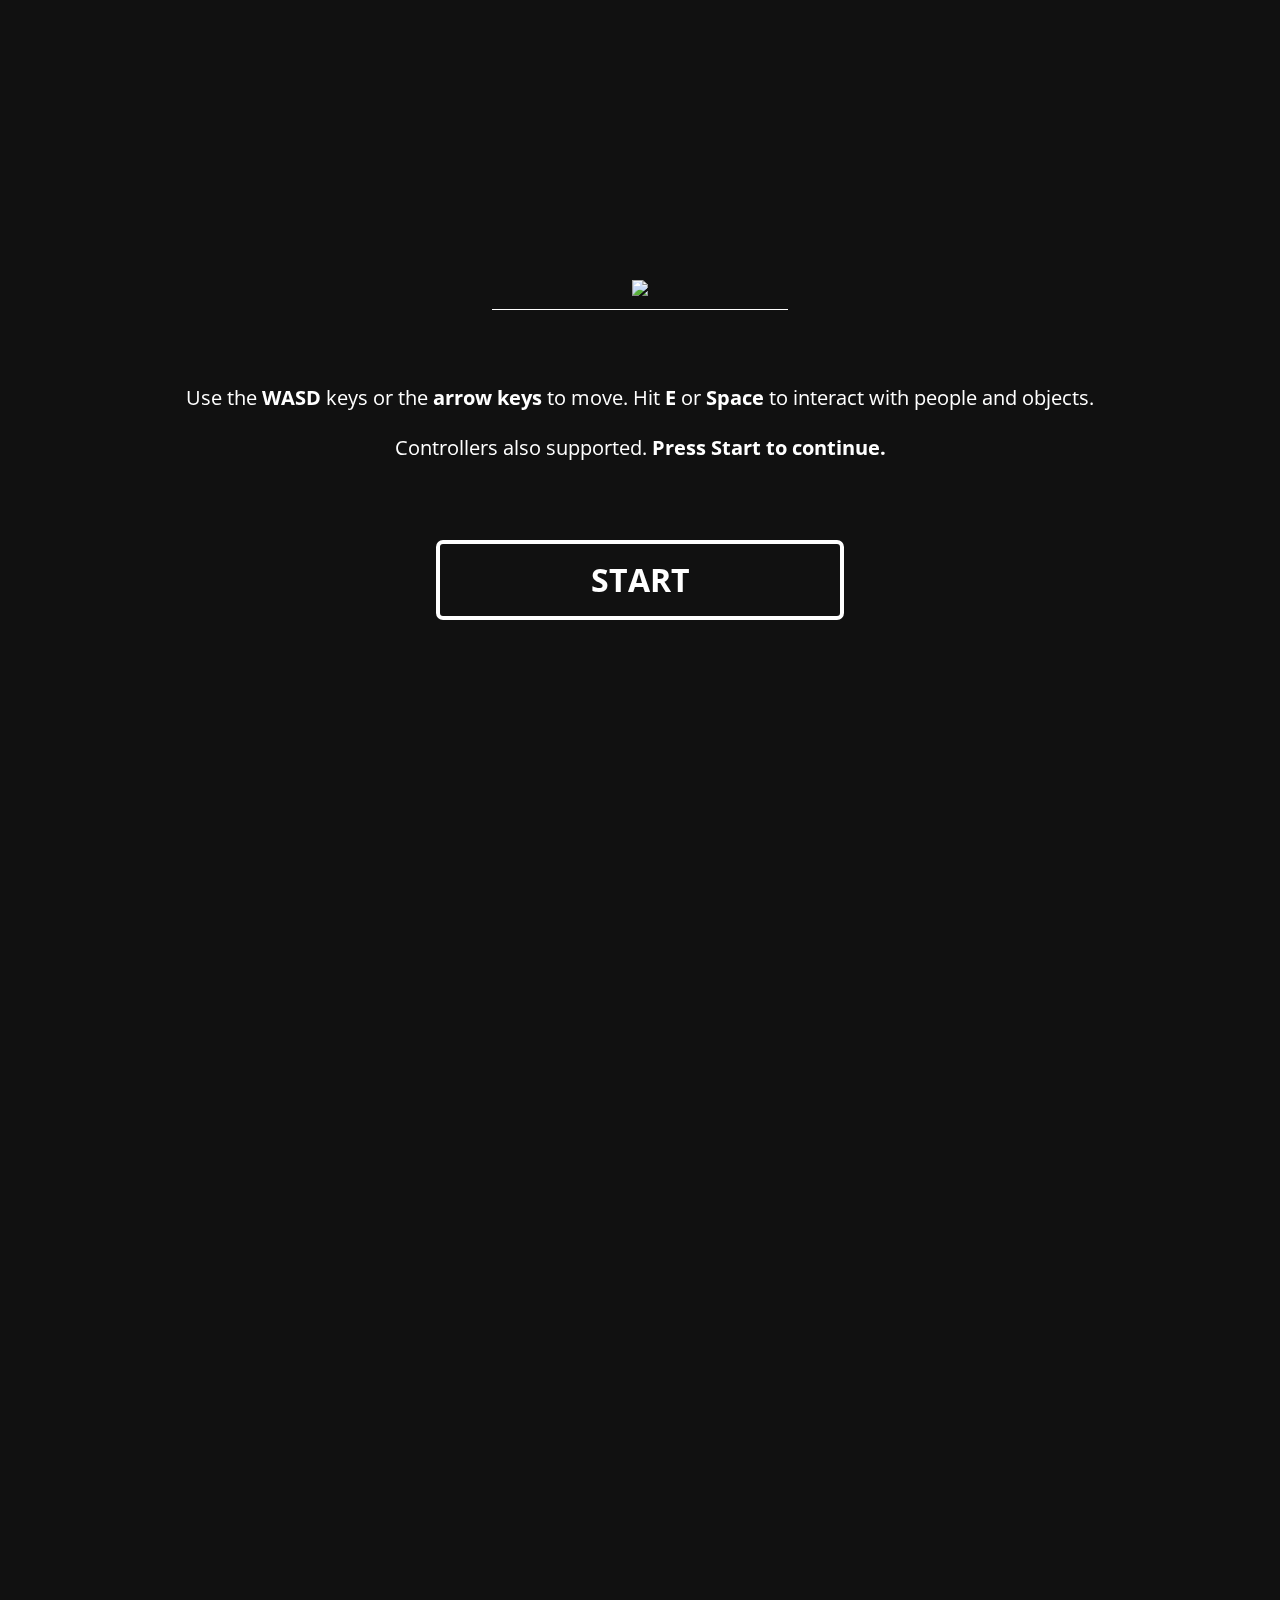
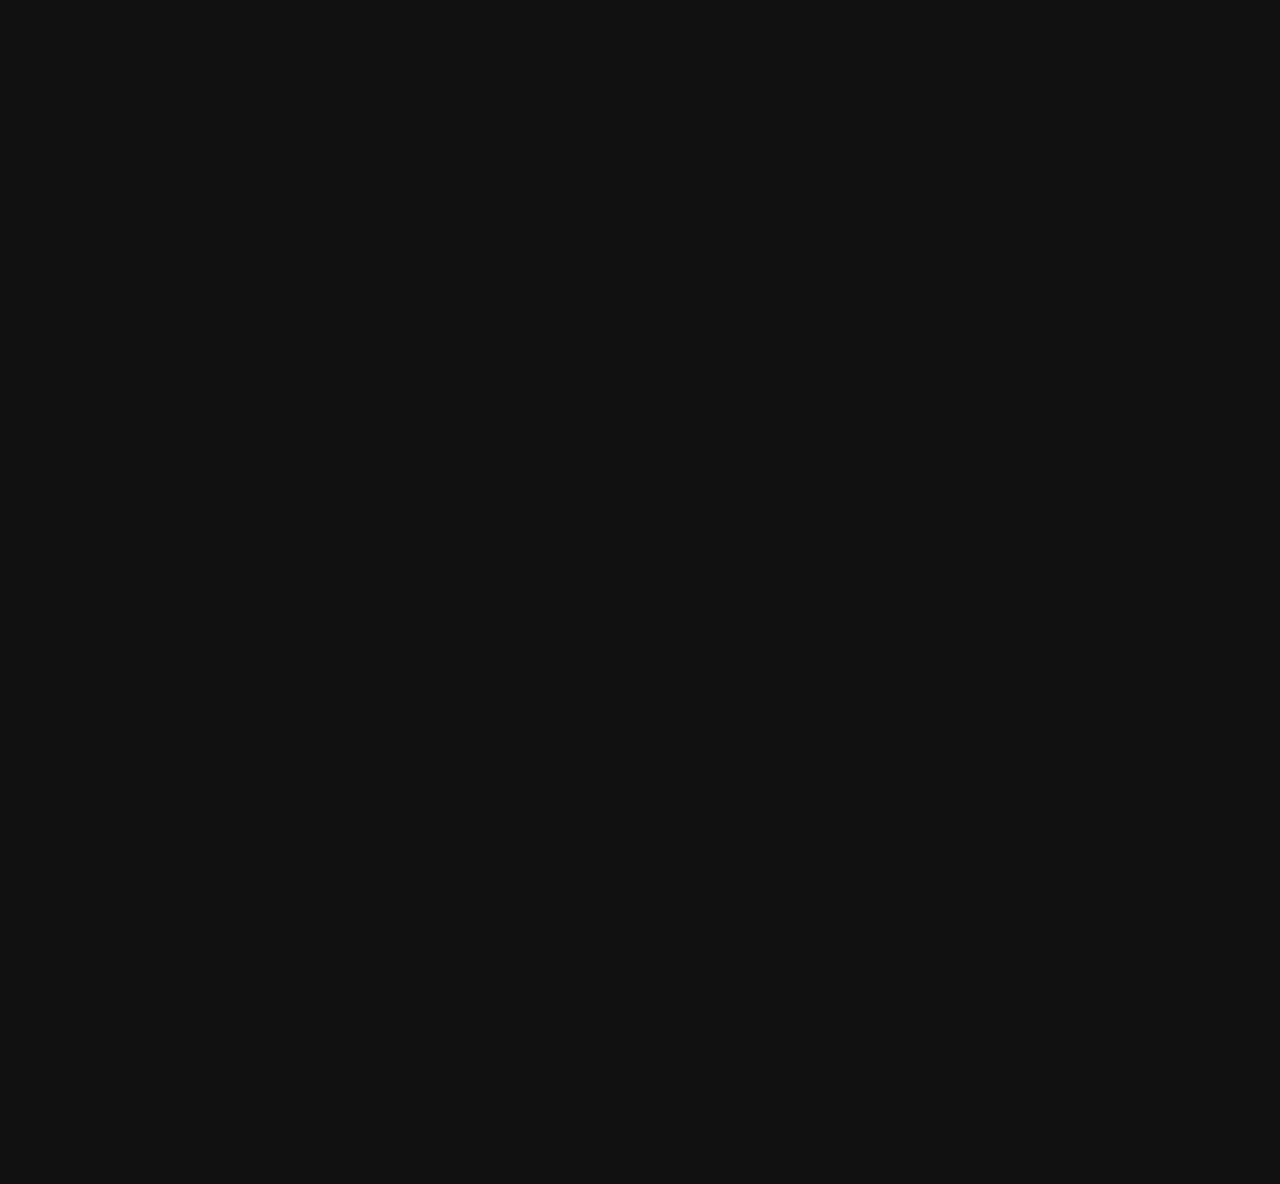
==== index.html @ 53acc1ac "Added all files" ====
<!doctype html>
<html>
    <head>
        <meta name="viewport" content="width=1024">
        <title>Cole's Adventure!</title>
        <link rel="shortcut icon" href="favicon.ico">
        <link rel="icon" sizes="300x300" href="icon-300x300.png">
        <link rel="stylesheet" href="css/main.css">
        <link href='https://fonts.googleapis.com/css?family=Open+Sans:400,700|VT323' rel='stylesheet' type='text/css'>
        <script src="js/libs.js"></script>
        <script src="js/dialogue.js"></script>
        <script src="js/objects.js"></script>
        <script src="js/rooms.js"></script>
        <script src="js/npcs.js"></script>
    </head>
    <body>
        <div id="preload"><img src="images/bg-castle.png" /><img src="images/bg-house.png" /><img src="images/bg-outside.png" /><img src="images/gameboy-off.png" /><img src="images/gameboy.png" /><img src="images/logo.png" /><img src="images/pixel-grid.png" /><img src="images/pixel-outline.png" /><img src="images/scanline.png" /><img src="images/objects/basement-stairs.png" /><img src="images/objects/basement-up.png" /><img src="images/objects/bed.png" /><img src="images/objects/bookshelf.png" /><img src="images/objects/chair.png" /><img src="images/objects/dead.png" /><img src="images/objects/dog.png" /><img src="images/objects/door.png" /><img src="images/objects/dresser.png" /><img src="images/objects/headmaster-creepy.png" /><img src="images/objects/headmaster-statue.png" /><img src="images/objects/headmaster-table.png" /><img src="images/objects/house-door.png" /><img src="images/objects/house-roof.png" /><img src="images/objects/house-window.png" /><img src="images/objects/nightstand.png" /><img src="images/objects/planks.png" /><img src="images/objects/portal-b1.png" /><img src="images/objects/portal-b2.png" /><img src="images/objects/portal-o1.png" /><img src="images/objects/portal-o2.png" /><img src="images/objects/pot.png" /><img src="images/objects/secretary-down.png" /><img src="images/objects/smalltable.png" /><img src="images/objects/table-bottom.png" /><img src="images/objects/table-middle.png" /><img src="images/objects/table-top.png" /><img src="images/objects/table.png" /><img src="images/objects/titlebg.png" /><img src="images/objects/tree.png" /><img src="images/floor/flowers.png" /><img src="images/floor/grass.png" /><img src="images/floor/lessgrass.png" /><img src="images/floor/road.png" /><img src="images/floor/stairs-down.png" /><img src="images/walls/castlewallbottom.png" /><img src="images/walls/castlewallbottomleft.png" /><img src="images/walls/castlewallbottomright.png" /><img src="images/walls/castlewallfar.png" /><img src="images/walls/castlewallleft.png" /><img src="images/walls/castlewallright.png" /><img src="images/walls/castlewalltop.png" /><img src="images/walls/castlewalltopleft.png" /><img src="images/walls/castlewalltopright.png" /><img src="images/walls/fence-inside.png" /><img src="images/walls/fence.png" /><img src="images/walls/houseentrancedown.png" /><img src="images/walls/houseentranceleft.png" /><img src="images/walls/houseentranceright.png" /><img src="images/walls/housewallbottom.png" /><img src="images/walls/housewallbottomleft.png" /><img src="images/walls/housewallbottomright.png" /><img src="images/walls/housewallentrancebottom.png" /><img src="images/walls/housewallentranceleft.png" /><img src="images/walls/housewallentranceleftbottom.png" /><img src="images/walls/housewallentrancelefttop.png" /><img src="images/walls/housewallentranceright.png" /><img src="images/walls/housewallentrancetop.png" /><img src="images/walls/housewallleft.png" /><img src="images/walls/housewallright.png" /><img src="images/walls/housewalltop.png" /><img src="images/walls/housewalltopleft.png" /><img src="images/walls/housewalltopright.png" /><img src="images/player/rachel_0000_sleep3.png" /><img src="images/player/rachel_0001_sleep2.png" /><img src="images/player/rachel_0002_sleep1.png" /><img src="images/player/rachel_0003_u2.png" /><img src="images/player/rachel_0004_u1.png" /><img src="images/player/rachel_0005_l2.png" /><img src="images/player/rachel_0006_l1.png" /><img src="images/player/rachel_0007_r2.png" /><img src="images/player/rachel_0008_r1.png" /><img src="images/player/rachel_0009_d2.png" /><img src="images/player/rachel_0010_d1.png" /><img src="images/npcs/beast1.png" /><img src="images/npcs/beast2.png" /><img src="images/npcs/belle1.png" /><img src="images/npcs/belle2.png" /><img src="images/npcs/bird1.png" /><img src="images/npcs/bird2.png" /><img src="images/npcs/bully1.png" /><img src="images/npcs/bully2.png" /><img src="images/npcs/dog1.png" /><img src="images/npcs/dog2.png" /><img src="images/npcs/excalibur1.png" /><img src="images/npcs/excalibur2.png" /><img src="images/npcs/girl1.png" /><img src="images/npcs/girl2.png" /><img src="images/npcs/guitarman1.png" /><img src="images/npcs/guitarman2.png" /><img src="images/npcs/headmaster1.png" /><img src="images/npcs/headmaster2.png" /><img src="images/npcs/her1.png" /><img src="images/npcs/her2.png" /><img src="images/npcs/kidb1.png" /><img src="images/npcs/kidb2.png" /><img src="images/npcs/kido1.png" /><img src="images/npcs/kido2.png" /><img src="images/npcs/kidr1.png" /><img src="images/npcs/kidr2.png" /><img src="images/npcs/king1.png" /><img src="images/npcs/king2.png" /><img src="images/npcs/loki1.png" /><img src="images/npcs/loki2.png" /><img src="images/npcs/mom1.png" /><img src="images/npcs/mom2.png" /><img src="images/npcs/professoru1.png" /><img src="images/npcs/professoru2.png" /><img src="images/npcs/ron1.png" /><img src="images/npcs/ron2.png" /><img src="images/npcs/secretary1.png" /><img src="images/npcs/secretary2.png" /><img src="images/npcs/vlad1.png" /><img src="images/npcs/vlad2.png" /></div>
        <main>
            <div id="gameboy" class="off">
                <audio src="music/indoors.mp3" preload="auto" loop class="music" id="indoors"></audio>
                <audio src="music/outdoors.mp3" preload="auto" loop class="music" id="outdoors"></audio>
                <audio src="music/classrooms.mp3" preload="auto" loop class="music" id="classrooms"></audio>
                <audio class="music" id="none"></audio>
                <div id="screen">
                    <div id="on-screen">
                        <div id="debug" style="display:none;"><div class="room"><span class="x">-1</span>,<span class="y">-1</span></div></div>
                        <div id="dialogue-box">
 
                        </div>
                        <div id="grid-container"></div>
                    </div>
                </div>
            </div>
            <div id="blurb">
                <img src="images/logo.png" />
                <p>Use the <span>W</span><span>A</span><span>S</span><span>D</span> keys or the <span>arrow keys</span> to move. Hit <span>E</span> or <span>Space</span> to interact with people and objects. Controllers also supported. <span>Press Start to continue.</span></p>
                <a class="button">Start</a>
            </div>
        </main>
        <script src="js/main.js"></script>
    </body>
</html>
---- css/main.css ----
html,body,div,span,applet,object,iframe,h1,h2,h3,h4,h5,h6,p,blockquote,pre,a,abbr,acronym,address,big,cite,code,del,dfn,em,img,ins,kbd,q,s,samp,small,strike,strong,sub,sup,tt,var,b,u,i,center,dl,dt,dd,ol,ul,li,fieldset,form,label,legend,table,caption,tbody,tfoot,thead,tr,th,td,article,aside,canvas,details,embed,figure,figcaption,footer,header,hgroup,menu,nav,output,ruby,section,summary,time,mark,audio,video{margin:0;padding:0;border:0;font-size:100%;font:inherit;vertical-align:baseline}article,aside,details,figcaption,figure,footer,header,hgroup,menu,nav,section{display:block}body{line-height:1}ol,ul{list-style:none}blockquote,q{quotes:none}blockquote:before,blockquote:after,q:before,q:after{content:'';content:none}table{border-collapse:collapse;border-spacing:0}html,body{font-family:'VT323', sans-serif;margin:0;padding:0;background:#111;overflow:hidden}.objects{position:absolute;width:100%;height:100%}.objects>*{position:absolute;top:0;left:0;z-index:3;width:16px;height:16px;background-image:url("../images/objects/bed.png");background-size:16px}@media (min-width: 1px){.objects>*{width:32px;height:32px}}@media (min-width: 2px){.objects>*{width:64px;height:64px}}@media (min-width: 1px){.objects>*{background-size:32px !important}}@media (min-width: 2px){.objects>*{background-size:64px !important}}.objects>*[data-tw='1']{width:16px}@media (min-width: 1px){.objects>*[data-tw='1']{width:32px}}@media (min-width: 2px){.objects>*[data-tw='1']{width:64px}}.objects>*[data-tw='2']{width:32px}@media (min-width: 1px){.objects>*[data-tw='2']{width:64px}}@media (min-width: 2px){.objects>*[data-tw='2']{width:128px}}.objects>*[data-th='1']{height:16px}@media (min-width: 1px){.objects>*[data-th='1']{height:32px}}@media (min-width: 2px){.objects>*[data-th='1']{height:64px}}.objects>*[data-th='2']{height:32px}@media (min-width: 1px){.objects>*[data-th='2']{height:64px}}@media (min-width: 2px){.objects>*[data-th='2']{height:128px}}.objects .bed{background-image:url("../images/objects/bed.png");background-size:16px}@media (min-width: 1px){.objects .bed{background-size:32px !important}}@media (min-width: 2px){.objects .bed{background-size:64px !important}}.objects .chair{background-image:url("../images/objects/chair.png")}.objects .pot{background-image:url("../images/objects/pot.png")}.objects .headmaster-statue{background-image:url("../images/objects/headmaster-statue.png")}.objects .bookshelf{background-image:url("../images/objects/bookshelf.png")}.objects .dresser{background-image:url("../images/objects/dresser.png")}.objects .smalltable{background-image:url("../images/objects/smalltable.png")}.objects .none{background-image:none}.objects .nightstand{background-image:url("../images/objects/nightstand.png")}.objects .table-top{background-image:url("../images/objects/table-top.png");background-size:32px}@media (min-width: 1px){.objects .table-top{background-size:64px !important}}@media (min-width: 2px){.objects .table-top{background-size:128px !important}}.objects .table-middle{background-image:url("../images/objects/table-middle.png");background-size:32px}@media (min-width: 1px){.objects .table-middle{background-size:64px !important}}@media (min-width: 2px){.objects .table-middle{background-size:128px !important}}.objects .table-bottom{background-image:url("../images/objects/table-bottom.png");background-size:32px}@media (min-width: 1px){.objects .table-bottom{background-size:64px !important}}@media (min-width: 2px){.objects .table-bottom{background-size:128px !important}}.objects .table{background-image:url("../images/objects/table.png");background-size:32px}@media (min-width: 1px){.objects .table{background-size:64px !important}}@media (min-width: 2px){.objects .table{background-size:128px !important}}.objects .headmaster-creepy{background-image:url("../images/objects/headmaster-creepy.png");background-size:32px}@media (min-width: 1px){.objects .headmaster-creepy{background-size:64px !important}}@media (min-width: 2px){.objects .headmaster-creepy{background-size:128px !important}}.objects .headmaster-table{background-image:url("../images/objects/headmaster-table.png");background-size:48px}@media (min-width: 1px){.objects .headmaster-table{background-size:96px !important}}@media (min-width: 2px){.objects .headmaster-table{background-size:192px !important}}.objects .house-window{background-image:url("../images/objects/house-window.png")}.objects .house-door{background-image:url("../images/objects/house-door.png")}.objects .planks{background-image:url("../images/objects/planks.png")}.objects .house-roof{background-image:url("../images/objects/house-roof.png");background-size:96px}@media (min-width: 1px){.objects .house-roof{background-size:192px !important}}@media (min-width: 2px){.objects .house-roof{background-size:384px !important}}.objects .titlebg{background-image:url("../images/objects/titlebg.png");background-size:640px !important}.objects .tree{background-image:url("../images/objects/tree.png");background-size:32px}@media (min-width: 1px){.objects .tree{background-size:64px !important}}@media (min-width: 2px){.objects .tree{background-size:128px !important}}.objects .dead{background-image:url("../images/objects/dead.png")}.objects .secretary-down{background-image:url("../images/objects/secretary-down.png")}.objects .door{background-image:url("../images/objects/door.png")}.objects .basement-stairs{background-image:url("../images/objects/basement-stairs.png")}.objects .basement-up{background-image:url("../images/objects/basement-up.png")}@-webkit-keyframes gridIn{from{opacity:0}to{opacity:1}}@keyframes gridIn{from{opacity:0}to{opacity:1}}.grid{background-size:16px 16px !important;-webkit-animation:gridIn 0.6s;animation:gridIn 0.6s;position:absolute;width:100%;height:100%}@media (min-width: 1px){.grid{background-size:32px 32px !important}}@media (min-width: 2px){.grid{background-size:64px 64px !important}}.grid .location{position:absolute;z-index:9;right:2px;top:2px;font-size:10px;padding:3px 5px;background:#f0f0f0;color:#151515;text-transform:uppercase;vertical-align:middle;border:1px #040404 solid;text-rendering:optimizeLegibility;-webkit-animation:fadeOut 2.5s 0s forwards;animation:fadeOut 2.5s 0s forwards}@media (min-width: 1px){.grid .location{font-size:20px;padding:6px 10px;border-width:2px;right:4px;top:4px}}@media (min-width: 2px){.grid .location{font-size:40px;padding:12px 20px;border-width:4px;right:4px;top:4px}}@-webkit-keyframes fadeOut{0%{opacity:1}99%{opacity:1}100%{opacity:0}}@keyframes fadeOut{0%{opacity:1}99%{opacity:1}100%{opacity:0}}.grid[data-environment="castle"]{background:url("../images/bg-castle.png") repeat}.grid[data-environment="outside"]{background:url("../images/bg-outside.png") repeat}.grid[data-environment="house"]{background:url("../images/bg-house.png") repeat}.objects .grass{background-image:url("../images/floor/grass.png")}.objects .lessgrass{background-image:url("../images/floor/lessgrass.png")}.objects .flowers{background-image:url("../images/floor/flowers.png")}.objects .road{background-image:url("../images/floor/road.png")}.objects .stairs-down{background-image:url("../images/floor/stairs-down.png")}.objects .castlewalltop{background-image:url("../images/walls/castlewalltop.png")}.objects .castlewallleft{background-image:url("../images/walls/castlewallleft.png")}.objects .castlewallbottom{background-image:url("../images/walls/castlewallbottom.png")}.objects .castlewallright{background-image:url("../images/walls/castlewallright.png")}.objects .castlewalltopleft{background-image:url("../images/walls/castlewalltopleft.png")}.objects .castlewalltopright{background-image:url("../images/walls/castlewalltopright.png")}.objects .castlewallbottomleft{background-image:url("../images/walls/castlewallbottomleft.png")}.objects .castlewallbottomright{background-image:url("../images/walls/castlewallbottomright.png")}.objects .castlewallfar{background-image:url("../images/walls/castlewallfar.png")}.objects .housewalltop{background-image:url("../images/walls/housewalltop.png")}.objects .housewallleft{background-image:url("../images/walls/housewallleft.png")}.objects .housewallbottom{background-image:url("../images/walls/housewallbottom.png")}.objects .housewallright{background-image:url("../images/walls/housewallright.png")}.objects .housewalltopleft{background-image:url("../images/walls/housewalltopleft.png")}.objects .housewalltopright{background-image:url("../images/walls/housewalltopright.png")}.objects .housewallbottomleft{background-image:url("../images/walls/housewallbottomleft.png")}.objects .housewallbottomright{background-image:url("../images/walls/housewallbottomright.png")}.objects .houseentrancedown{background-image:url("../images/walls/houseentrancedown.png")}.objects .houseentrancedownleft{background-image:url("../images/walls/housewallentranceleft.png")}.objects .houseentrancedownright{background-image:url("../images/walls/housewallentranceright.png")}.objects .fence{background-image:url("../images/walls/fence.png")}.objects .fence-inside{background-image:url("../images/walls/fence-inside.png")}#cole{position:absolute;top:0;left:0;z-index:9;width:16px;height:16px;background:url("../images/player/rachel_0010_d1.png") no-repeat;background-size:cover}@media (min-width: 1px){#cole{width:32px;height:32px}}@media (min-width: 2px){#cole{width:64px;height:64px}}#cole[data-direction="down"]{background-image:url("../images/player/rachel_0010_d1.png")}#cole[data-direction="down"][data-step="2"]{background-image:url("../images/player/rachel_0009_d2.png")}#cole[data-direction="up"]{background-image:url("../images/player/rachel_0004_u1.png")}#cole[data-direction="up"][data-step="2"]{background-image:url("../images/player/rachel_0003_u2.png")}#cole[data-direction="right"]{background-image:url("../images/player/rachel_0008_r1.png")}#cole[data-direction="right"][data-step="2"]{background-image:url("../images/player/rachel_0007_r2.png")}#cole[data-direction="left"]{background-image:url("../images/player/rachel_0006_l1.png")}#cole[data-direction="left"][data-step="2"]{background-image:url("../images/player/rachel_0005_l2.png")}#cole[data-direction="sleep"]{background-image:url("../images/player/rachel_0002_sleep1.png") !important}#cole[data-direction="awake"]{background-image:url("../images/player/rachel_0001_sleep2.png") !important}.king{background-image:url("../images/npcs/king1.png");background-size:128px !important}.king[data-step="2"]{background-image:url("../images/npcs/king2.png")}.loki{background-image:url("../images/npcs/loki1.png");background-size:128px !important}.loki[data-step="2"]{background-image:url("../images/npcs/loki2.png")}.kidb{background-image:url("../images/npcs/kidb1.png")}.kidb[data-step="2"]{background-image:url("../images/npcs/kidb2.png")}.kidr{background-image:url("../images/npcs/kidr1.png")}.kidr[data-step="2"]{background-image:url("../images/npcs/kidr2.png")}.kido{background-image:url("../images/npcs/kido1.png")}.kido[data-step="2"]{background-image:url("../images/npcs/kido2.png")}.bird{background-image:url("../images/npcs/bird1.png")}.bird[data-step="2"]{background-image:url("../images/npcs/bird2.png")}.belle{background-image:url("../images/npcs/belle1.png")}.belle[data-step="2"]{background-image:url("../images/npcs/belle2.png")}.beast{background-image:url("../images/npcs/beast1.png")}.beast[data-step="2"]{background-image:url("../images/npcs/beast2.png")}.excalibur{background-image:url("../images/npcs/excalibur1.png")}.excalibur[data-step="2"]{background-image:url("../images/npcs/excalibur2.png")}.guitarman{background-image:url("../images/npcs/guitarman1.png");background-size:92px !important;height:76px !important}.guitarman[data-step="2"]{background-image:url("../images/npcs/guitarman2.png")}.bully{background-image:url("../images/npcs/bully1.png")}.bully[data-step="2"]{background-image:url("../images/npcs/bully2.png")}.dog{background-image:url("../images/npcs/dog1.png")}.dog[data-step="2"]{background-image:url("../images/npcs/dog2.png")}.girl{background-image:url("../images/npcs/girl1.png")}.girl[data-step="2"]{background-image:url("../images/npcs/girl2.png")}.headmaster{background-image:url("../images/npcs/headmaster1.png")}.headmaster[data-step="2"]{background-image:url("../images/npcs/headmaster2.png")}.her{background-image:url("../images/npcs/her1.png")}.her[data-step="2"]{background-image:url("../images/npcs/her2.png")}.mom{background-image:url("../images/npcs/mom1.png");background-size:128px !important}.mom[data-step="2"]{background-image:url("../images/npcs/mom2.png")}.professoru{background-image:url("../images/npcs/professoru1.png")}.professoru[data-step="2"]{background-image:url("../images/npcs/professoru2.png")}.ron{background-image:url("../images/npcs/ron1.png")}.ron[data-step="2"]{background-image:url("../images/npcs/ron2.png")}.secretary{background-image:url("../images/npcs/secretary1.png")}.secretary[data-step="2"]{background-image:url("../images/npcs/secretary2.png")}.vlad{background-image:url("../images/npcs/vlad1.png")}.vlad[data-step="2"]{background-image:url("../images/npcs/vlad2.png")}main{position:absolute;-webkit-perspective:1200;perspective:1200;width:100vw;height:100vh;background:#111 url("../images/full-bg.jpg") center center no-repeat;background-size:cover}#blurb{color:white;font-family:"Open Sans", sans-serif;font-size:20px;width:100%;max-width:974px;margin:0 auto;opacity:0;text-align:center;-webkit-transition:opacity 0.8s;transition:opacity 0.8s;position:absolute;top:50%;left:50%;-webkit-transform:translate3d(-50%, -50%, 0);transform:translate3d(-50%, -50%, 0);-webkit-animation:blurbOut 1.0s forwards;animation:blurbOut 1.0s forwards}@-webkit-keyframes blurbOut{from{opacity:1}to{opacity:0}}@keyframes blurbOut{from{opacity:1}to{opacity:0}}#blurb img{width:100%;max-width:550px;margin:0 auto 60px;image-rendering:auto;padding:0 140px 13px;border-bottom:1px solid white}#blurb span{display:inline-block;border-radius:6px;font-weight:bold;line-height:1}#blurb p{margin-bottom:40px;line-height:2.5;font-size:20px}#blurb h3{border-bottom:4px dotted white;width:408px;padding-bottom:10px;margin-bottom:35px;font-size:30px;text-transform:uppercase;font-weight:bold}#blurb a.button{padding:20px;font-size:32px;text-transform:uppercase;width:360px;text-align:center;display:inline-block;border:4px solid white;border-radius:7px;cursor:pointer;font-weight:bold;line-height:1;margin-top:27px}#blurb a.button:hover{color:#151515;background:white}#preload img{position:absolute;top:0;left:0;width:1px;height:1px;opacity:0.01}#screen{width:160px;height:144px;left:57px;top:45px;-webkit-transform:translate3d(0, 0, 0);transform:translate3d(0, 0, 0);will-change:transform;overflow:hidden;background-color:#888;background:#ccc;position:relative}@media (min-width: 1px){#screen{width:320px;height:288px;left:114px;top:90px}}@media (min-width: 2px){#screen{width:640px;height:576px;left:228px;top:180px}}#screen:before{display:block;position:absolute;content:' ';top:0;left:0;width:100%;height:100%;box-shadow:inset 0px 2px 5px 0px rgba(10,10,10,0.8),inset 0 0 70px rgba(10,10,10,0.34);z-index:99;background-size:1px 1px;image-rendering:auto}@media (min-width: 1px){#screen:before{background:url("../images/pixel-outline.png") repeat;background-size:2px 2px;box-shadow:inset 0px 4px 10px 0px rgba(10,10,10,0.8),inset 0 0 140px rgba(10,10,10,0.34)}}@media (min-width: 2px){#screen:before{background-size:4px 4px;box-shadow:inset 0px 8px 20px 0px rgba(10,10,10,0.8),inset 0 0 280px rgba(10,10,10,0.34);background:url("../images/pixel-grid.png") repeat;background-size:640px 576px}}#screen #grid-container{position:absolute;width:100%;height:100%}*{image-rendering:pixelated}#wrapper{position:absolute;top:0;left:0;width:100%}#gameboy{background:url("../images/gameboy.png") no-repeat center top;background-size:100% auto;position:absolute;width:274px;height:97vh;image-rendering:auto;top:-303px;margin-top:24vh;left:50%;-webkit-transform:translate(-50%, 0px);-ms-transform:translate(-50%, 0px);transform:translate(-50%, 0px);overflow:hidden;-webkit-transform-origin:right top;-ms-transform-origin:right top;transform-origin:right top;-webkit-transition:-webkit-transform 0.8s 0s, background 0s 1.45s;transition:transform 0.8s 0s, background 0s 1.45s;z-index:2}#gameboy.off{-webkit-transform:translate(-50%, 110vh);-ms-transform:translate(-50%, 110vh);transform:translate(-50%, 110vh);background-image:url("../images/gameboy-off.png");opacity:0}#gameboy.off #on-screen{opacity:0}#gameboy.off+#blurb{opacity:1;-webkit-animation:none;animation:none}@media (min-width: 1px){#gameboy{width:547px}}@media (min-width: 2px){#gameboy{width:1094px;height:1881px}}@-webkit-keyframes gbIn{from{opacity:0}to{opacity:1}}@keyframes gbIn{from{opacity:0}to{opacity:1}}#debug{position:absolute;bottom:0;left:0;width:100%;opacity:0.75;background:#f8f8f8;font-size:16px;z-index:50}@media (min-width: 1px){#debug{font-size:24px}}@media (min-width: 2px){#debug{font-size:48px}}#on-screen{background:#050505;position:absolute;top:0;left:0;width:100%;height:100%;opacity:1;-webkit-transition:opacity 0.1s 1.5s;transition:opacity 0.1s 1.5s}#dialogue-box{display:none;position:absolute;z-index:10;left:56px;top:56px;font-size:10px;padding:3px 5px;background:#151515;width:480px;color:#fff;text-transform:uppercase;vertical-align:middle;border:1px #fff solid;text-rendering:optimizeLegibility;font-size:40px;padding:12px 20px;border-width:4px;box-shadow:8px 8px 0 #000}#dialogue-box.show{display:block}#dialogue-box.title{background:none;border:none;box-shadow:none;top:auto;bottom:56px;padding:12px 12px;width:502px}#dialogue-box span+div{margin-top:10px}#dialogue-box div{padding:1px 8px}#dialogue-box div.highlighted{color:#151515;background:#fff;-webkit-animation:cursorBlink 1s 0s alternate infinite;animation:cursorBlink 1s 0s alternate infinite}@-webkit-keyframes cursorBlink{0%{background:#fff;color:#151515}49%{background:#fff;color:#151515}51%{background:#bbb;color:#444}100%{background:#bbb;color:#444}}@keyframes cursorBlink{0%{background:#fff;color:#151515}49%{background:#fff;color:#151515}51%{background:#bbb;color:#444}100%{background:#bbb;color:#444}}.is-edge #gameboy{-webkit-transition:none !important;transition:none !important;-webkit-animation:none !important;animation:none !important}

/*# sourceMappingURL=main.css.map */
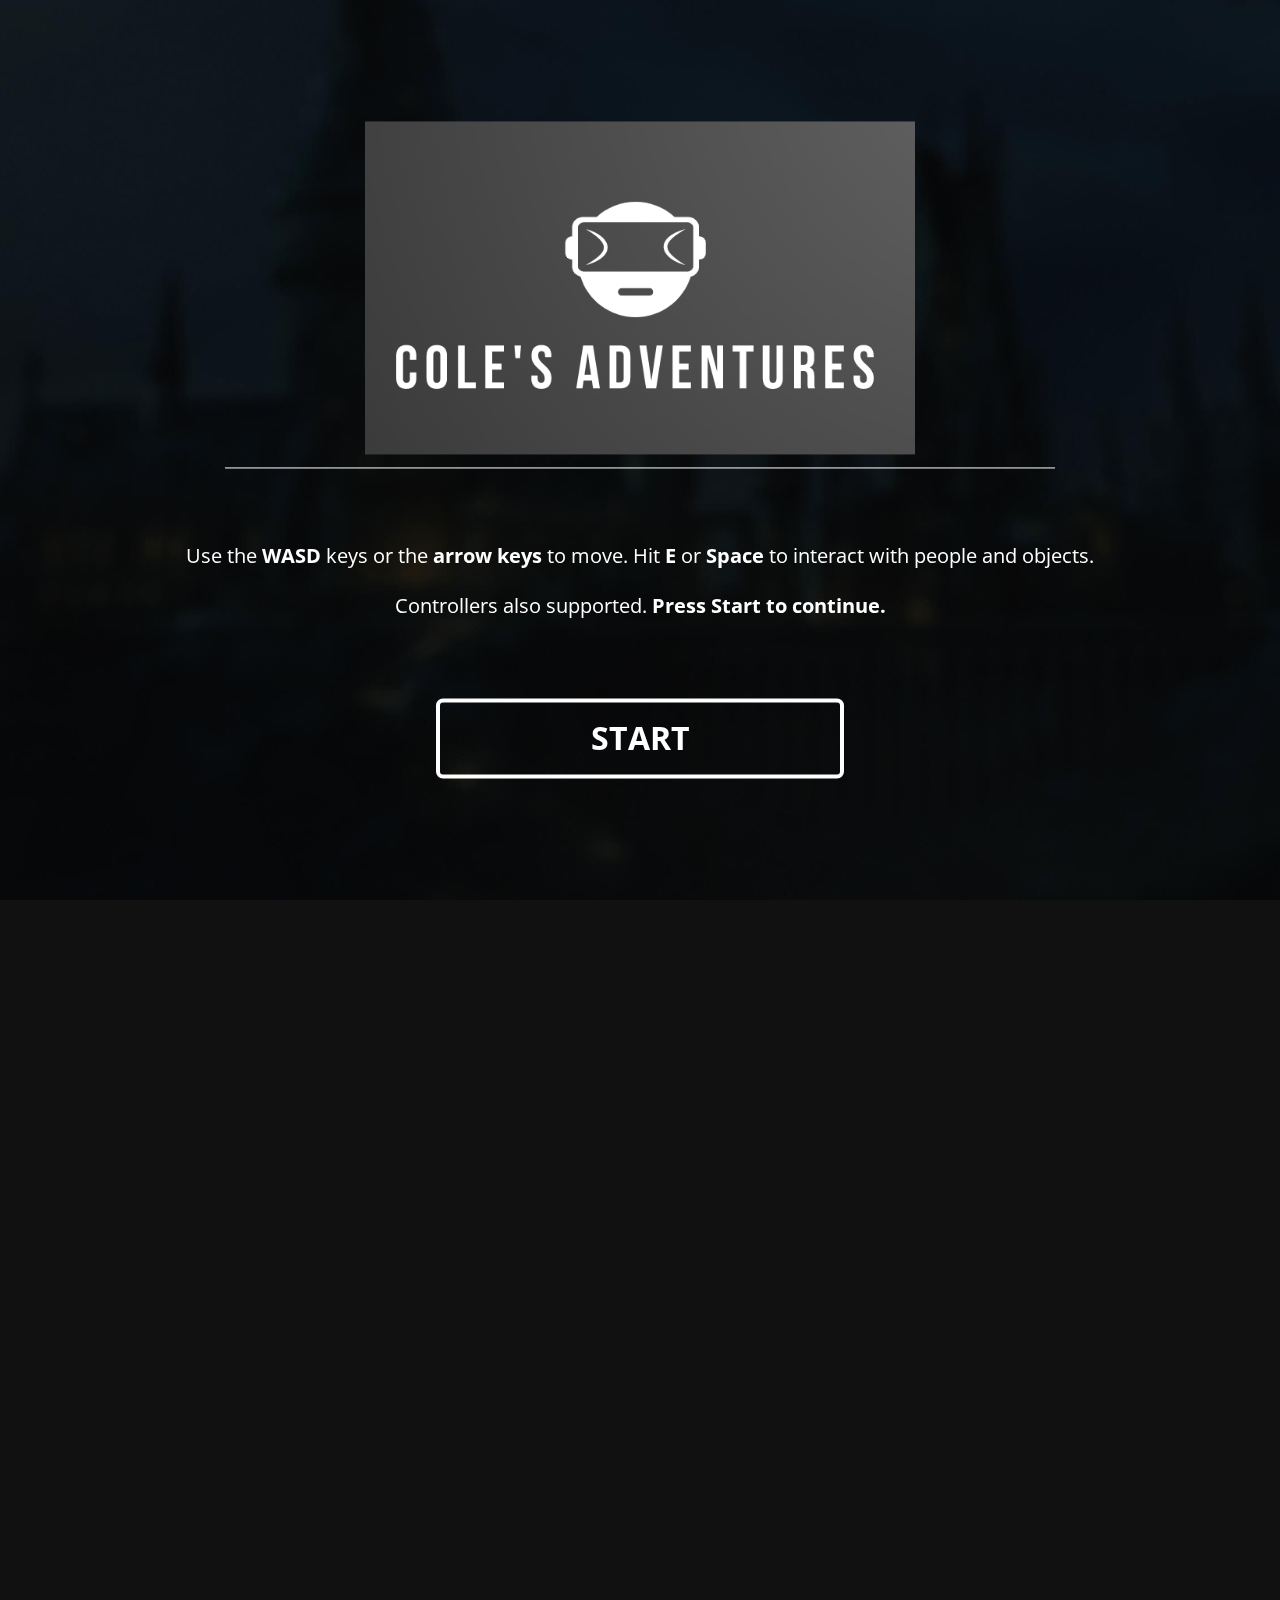
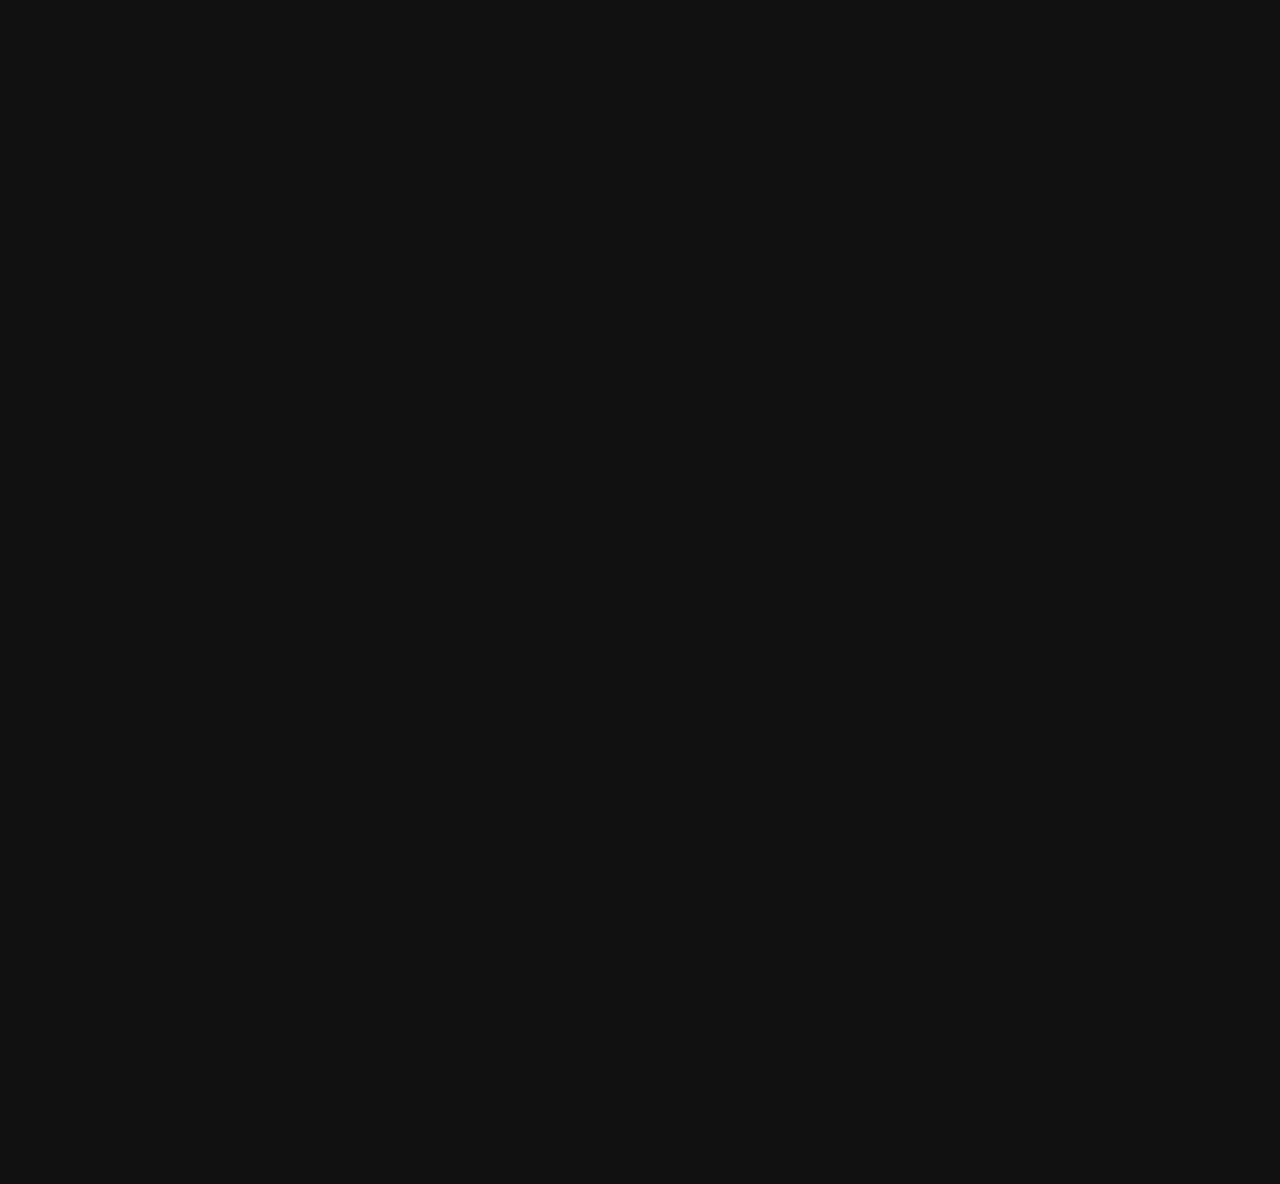
==== commit 0d4d5708: "cleaned up" ====
--- a/index.html
+++ b/index.html
@@ -1,43 +1,66 @@
-
 <!doctype html>
 <html>
-    <head>
-        <meta name="viewport" content="width=1024">
-        <title>Cole's Adventure!</title>
-        <link rel="shortcut icon" href="favicon.ico">
-        <link rel="icon" sizes="300x300" href="icon-300x300.png">
-        <link rel="stylesheet" href="css/main.css">
-        <link href='https://fonts.googleapis.com/css?family=Open+Sans:400,700|VT323' rel='stylesheet' type='text/css'>
-        <script src="js/libs.js"></script>
-        <script src="js/dialogue.js"></script>
-        <script src="js/objects.js"></script>
-        <script src="js/rooms.js"></script>
-        <script src="js/npcs.js"></script>
-    </head>
-    <body>
-        <div id="preload"><img src="images/bg-castle.png" /><img src="images/bg-house.png" /><img src="images/bg-outside.png" /><img src="images/gameboy-off.png" /><img src="images/gameboy.png" /><img src="images/logo.png" /><img src="images/pixel-grid.png" /><img src="images/pixel-outline.png" /><img src="images/scanline.png" /><img src="images/objects/basement-stairs.png" /><img src="images/objects/basement-up.png" /><img src="images/objects/bed.png" /><img src="images/objects/bookshelf.png" /><img src="images/objects/chair.png" /><img src="images/objects/dead.png" /><img src="images/objects/dog.png" /><img src="images/objects/door.png" /><img src="images/objects/dresser.png" /><img src="images/objects/headmaster-creepy.png" /><img src="images/objects/headmaster-statue.png" /><img src="images/objects/headmaster-table.png" /><img src="images/objects/house-door.png" /><img src="images/objects/house-roof.png" /><img src="images/objects/house-window.png" /><img src="images/objects/nightstand.png" /><img src="images/objects/planks.png" /><img src="images/objects/portal-b1.png" /><img src="images/objects/portal-b2.png" /><img src="images/objects/portal-o1.png" /><img src="images/objects/portal-o2.png" /><img src="images/objects/pot.png" /><img src="images/objects/secretary-down.png" /><img src="images/objects/smalltable.png" /><img src="images/objects/table-bottom.png" /><img src="images/objects/table-middle.png" /><img src="images/objects/table-top.png" /><img src="images/objects/table.png" /><img src="images/objects/titlebg.png" /><img src="images/objects/tree.png" /><img src="images/floor/flowers.png" /><img src="images/floor/grass.png" /><img src="images/floor/lessgrass.png" /><img src="images/floor/road.png" /><img src="images/floor/stairs-down.png" /><img src="images/walls/castlewallbottom.png" /><img src="images/walls/castlewallbottomleft.png" /><img src="images/walls/castlewallbottomright.png" /><img src="images/walls/castlewallfar.png" /><img src="images/walls/castlewallleft.png" /><img src="images/walls/castlewallright.png" /><img src="images/walls/castlewalltop.png" /><img src="images/walls/castlewalltopleft.png" /><img src="images/walls/castlewalltopright.png" /><img src="images/walls/fence-inside.png" /><img src="images/walls/fence.png" /><img src="images/walls/houseentrancedown.png" /><img src="images/walls/houseentranceleft.png" /><img src="images/walls/houseentranceright.png" /><img src="images/walls/housewallbottom.png" /><img src="images/walls/housewallbottomleft.png" /><img src="images/walls/housewallbottomright.png" /><img src="images/walls/housewallentrancebottom.png" /><img src="images/walls/housewallentranceleft.png" /><img src="images/walls/housewallentranceleftbottom.png" /><img src="images/walls/housewallentrancelefttop.png" /><img src="images/walls/housewallentranceright.png" /><img src="images/walls/housewallentrancetop.png" /><img src="images/walls/housewallleft.png" /><img src="images/walls/housewallright.png" /><img src="images/walls/housewalltop.png" /><img src="images/walls/housewalltopleft.png" /><img src="images/walls/housewalltopright.png" /><img src="images/player/rachel_0000_sleep3.png" /><img src="images/player/rachel_0001_sleep2.png" /><img src="images/player/rachel_0002_sleep1.png" /><img src="images/player/rachel_0003_u2.png" /><img src="images/player/rachel_0004_u1.png" /><img src="images/player/rachel_0005_l2.png" /><img src="images/player/rachel_0006_l1.png" /><img src="images/player/rachel_0007_r2.png" /><img src="images/player/rachel_0008_r1.png" /><img src="images/player/rachel_0009_d2.png" /><img src="images/player/rachel_0010_d1.png" /><img src="images/npcs/beast1.png" /><img src="images/npcs/beast2.png" /><img src="images/npcs/belle1.png" /><img src="images/npcs/belle2.png" /><img src="images/npcs/bird1.png" /><img src="images/npcs/bird2.png" /><img src="images/npcs/bully1.png" /><img src="images/npcs/bully2.png" /><img src="images/npcs/dog1.png" /><img src="images/npcs/dog2.png" /><img src="images/npcs/excalibur1.png" /><img src="images/npcs/excalibur2.png" /><img src="images/npcs/girl1.png" /><img src="images/npcs/girl2.png" /><img src="images/npcs/guitarman1.png" /><img src="images/npcs/guitarman2.png" /><img src="images/npcs/headmaster1.png" /><img src="images/npcs/headmaster2.png" /><img src="images/npcs/her1.png" /><img src="images/npcs/her2.png" /><img src="images/npcs/kidb1.png" /><img src="images/npcs/kidb2.png" /><img src="images/npcs/kido1.png" /><img src="images/npcs/kido2.png" /><img src="images/npcs/kidr1.png" /><img src="images/npcs/kidr2.png" /><img src="images/npcs/king1.png" /><img src="images/npcs/king2.png" /><img src="images/npcs/loki1.png" /><img src="images/npcs/loki2.png" /><img src="images/npcs/mom1.png" /><img src="images/npcs/mom2.png" /><img src="images/npcs/professoru1.png" /><img src="images/npcs/professoru2.png" /><img src="images/npcs/ron1.png" /><img src="images/npcs/ron2.png" /><img src="images/npcs/secretary1.png" /><img src="images/npcs/secretary2.png" /><img src="images/npcs/vlad1.png" /><img src="images/npcs/vlad2.png" /></div>
-        <main>
-            <div id="gameboy" class="off">
-                <audio src="music/indoors.mp3" preload="auto" loop class="music" id="indoors"></audio>
-                <audio src="music/outdoors.mp3" preload="auto" loop class="music" id="outdoors"></audio>
-                <audio src="music/classrooms.mp3" preload="auto" loop class="music" id="classrooms"></audio>
-                <audio class="music" id="none"></audio>
-                <div id="screen">
-                    <div id="on-screen">
-                        <div id="debug" style="display:none;"><div class="room"><span class="x">-1</span>,<span class="y">-1</span></div></div>
-                        <div id="dialogue-box">
- 
-                        </div>
-                        <div id="grid-container"></div>
+
+<head>
+    <meta name="viewport" content="width=1024">
+    <title>Jose's Adventure!</title>
+    <link rel="shortcut icon" href="favicon.ico">
+    <link rel="icon" sizes="300x300" href="icon-300x300.png">
+    <link rel="stylesheet" href="css/main.css">
+    <link href='https://fonts.googleapis.com/css?family=Open+Sans:400,700|VT323' rel='stylesheet' type='text/css'>
+    <script src="js/libs.js"></script>
+    <script src="js/dialogue.js"></script>
+    <script src="js/objects.js"></script>
+    <script src="js/rooms.js"></script>
+    <script src="js/npcs.js"></script>
+</head>
+
+<body>
+    <div id="preload"><img src="images/bg-castle.png" /><img src="images/bg-house.png" /><img src="images/bg-outside.png" /><img src="images/gameboy-off.png" /><img src="images/gameboy.png" /><img src="images/logo.png" /><img src="images/pixel-grid.png" /><img src="images/pixel-outline.png"
+        /><img src="images/scanline.png" /><img src="images/objects/basement-stairs.png" /><img src="images/objects/basement-up.png" /><img src="images/objects/bed.png" /><img src="images/objects/bookshelf.png" /><img src="images/objects/chair.png" /><img
+            src="images/objects/dead.png" /><img src="images/objects/dog.png" /><img src="images/objects/door.png" /><img src="images/objects/dresser.png" /><img src="images/objects/headmaster-creepy.png" /><img src="images/objects/headmaster-statue.png"
+        /><img src="images/objects/headmaster-table.png" /><img src="images/objects/house-door.png" /><img src="images/objects/house-roof.png" /><img src="images/objects/house-window.png" /><img src="images/objects/nightstand.png" /><img src="images/objects/planks.png"
+        /><img src="images/objects/portal-b1.png" /><img src="images/objects/portal-b2.png" /><img src="images/objects/portal-o1.png" /><img src="images/objects/portal-o2.png" /><img src="images/objects/pot.png" /><img src="images/objects/secretary-down.png"
+        /><img src="images/objects/smalltable.png" /><img src="images/objects/table-bottom.png" /><img src="images/objects/table-middle.png" /><img src="images/objects/table-top.png" /><img src="images/objects/table.png" /><img src="images/objects/titlebg.png"
+        /><img src="images/objects/tree.png" /><img src="images/floor/flowers.png" /><img src="images/floor/grass.png" /><img src="images/floor/lessgrass.png" /><img src="images/floor/road.png" /><img src="images/floor/stairs-down.png" /><img src="images/walls/castlewallbottom.png"
+        /><img src="images/walls/castlewallbottomleft.png" /><img src="images/walls/castlewallbottomright.png" /><img src="images/walls/castlewallfar.png" /><img src="images/walls/castlewallleft.png" /><img src="images/walls/castlewallright.png" /><img
+            src="images/walls/castlewalltop.png" /><img src="images/walls/castlewalltopleft.png" /><img src="images/walls/castlewalltopright.png" /><img src="images/walls/fence-inside.png" /><img src="images/walls/fence.png" /><img src="images/walls/houseentrancedown.png"
+        /><img src="images/walls/houseentranceleft.png" /><img src="images/walls/houseentranceright.png" /><img src="images/walls/housewallbottom.png" /><img src="images/walls/housewallbottomleft.png" /><img src="images/walls/housewallbottomright.png"
+        /><img src="images/walls/housewallentrancebottom.png" /><img src="images/walls/housewallentranceleft.png" /><img src="images/walls/housewallentranceleftbottom.png" /><img src="images/walls/housewallentrancelefttop.png" /><img src="images/walls/housewallentranceright.png"
+        /><img src="images/walls/housewallentrancetop.png" /><img src="images/walls/housewallleft.png" /><img src="images/walls/housewallright.png" /><img src="images/walls/housewalltop.png" /><img src="images/walls/housewalltopleft.png" /><img src="images/walls/housewalltopright.png"
+        /><img src="images/player/rachel_0000_sleep3.png" /><img src="images/player/rachel_0001_sleep2.png" /><img src="images/player/rachel_0002_sleep1.png" /><img src="images/player/rachel_0003_u2.png" /><img src="images/player/rachel_0004_u1.png" /><img
+            src="images/player/rachel_0005_l2.png" /><img src="images/player/rachel_0006_l1.png" /><img src="images/player/rachel_0007_r2.png" /><img src="images/player/rachel_0008_r1.png" /><img src="images/player/rachel_0009_d2.png" /><img src="images/player/rachel_0010_d1.png"
+        /><img src="images/npcs/beast1.png" /><img src="images/npcs/beast2.png" /><img src="images/npcs/belle1.png" /><img src="images/npcs/belle2.png" /><img src="images/npcs/bird1.png" /><img src="images/npcs/bird2.png" /><img src="images/npcs/bully1.png"
+        /><img src="images/npcs/bully2.png" /><img src="images/npcs/dog1.png" /><img src="images/npcs/dog2.png" /><img src="images/npcs/excalibur1.png" /><img src="images/npcs/excalibur2.png" /><img src="images/npcs/girl1.png" /><img src="images/npcs/girl2.png"
+        /><img src="images/npcs/guitarman1.png" /><img src="images/npcs/guitarman2.png" /><img src="images/npcs/headmaster1.png" /><img src="images/npcs/headmaster2.png" /><img src="images/npcs/her1.png" /><img src="images/npcs/her2.png" /><img src="images/npcs/kidb1.png"
+        /><img src="images/npcs/kidb2.png" /><img src="images/npcs/kido1.png" /><img src="images/npcs/kido2.png" /><img src="images/npcs/kidr1.png" /><img src="images/npcs/kidr2.png" /><img src="images/npcs/king1.png" /><img src="images/npcs/king2.png"
+        /><img src="images/npcs/loki1.png" /><img src="images/npcs/loki2.png" /><img src="images/npcs/mom1.png" /><img src="images/npcs/mom2.png" /><img src="images/npcs/professoru1.png" /><img src="images/npcs/professoru2.png" /><img src="images/npcs/ron1.png"
+        /><img src="images/npcs/ron2.png" /><img src="images/npcs/secretary1.png" /><img src="images/npcs/secretary2.png" /><img src="images/npcs/vlad1.png" /><img src="images/npcs/vlad2.png" /></div>
+    <main>
+        <div id="gameboy" class="off">
+            <audio src="music/indoors.mp3" preload="auto" loop class="music" id="indoors"></audio>
+            <audio src="music/outdoors.mp3" preload="auto" loop class="music" id="outdoors"></audio>
+            <audio src="music/classrooms.mp3" preload="auto" loop class="music" id="classrooms"></audio>
+            <audio class="music" id="none"></audio>
+            <div id="screen">
+                <div id="on-screen">
+                    <div id="debug" style="display:none;">
+                        <div class="room"><span class="x">-1</span>,<span class="y">-1</span></div>
                     </div>
+                    <div id="dialogue-box">
+
+                    </div>
+                    <div id="grid-container"></div>
                 </div>
             </div>
-            <div id="blurb">
-                <img src="images/logo.png" />
-                <p>Use the <span>W</span><span>A</span><span>S</span><span>D</span> keys or the <span>arrow keys</span> to move. Hit <span>E</span> or <span>Space</span> to interact with people and objects. Controllers also supported. <span>Press Start to continue.</span></p>
-                <a class="button">Start</a>
-            </div>
-        </main>
-        <script src="js/main.js"></script>
-    </body>
+        </div>
+        <div id="blurb">
+            <img src="images/logo.png" />
+            <p>Use the <span>W</span><span>A</span><span>S</span><span>D</span> keys or the <span>arrow keys</span> to move. Hit <span>E</span> or <span>Space</span> to interact with people and objects. Controllers also supported. <span>Press Start to continue.</span></p>
+            <a class="button">Start</a>
+        </div>
+    </main>
+    <script src="js/main.js"></script>
+</body>
+
 </html>--- a/css/main.css
+++ b/css/main.css
@@ -1,3 +1,1310 @@
-html,body,div,span,applet,object,iframe,h1,h2,h3,h4,h5,h6,p,blockquote,pre,a,abbr,acronym,address,big,cite,code,del,dfn,em,img,ins,kbd,q,s,samp,small,strike,strong,sub,sup,tt,var,b,u,i,center,dl,dt,dd,ol,ul,li,fieldset,form,label,legend,table,caption,tbody,tfoot,thead,tr,th,td,article,aside,canvas,details,embed,figure,figcaption,footer,header,hgroup,menu,nav,output,ruby,section,summary,time,mark,audio,video{margin:0;padding:0;border:0;font-size:100%;font:inherit;vertical-align:baseline}article,aside,details,figcaption,figure,footer,header,hgroup,menu,nav,section{display:block}body{line-height:1}ol,ul{list-style:none}blockquote,q{quotes:none}blockquote:before,blockquote:after,q:before,q:after{content:'';content:none}table{border-collapse:collapse;border-spacing:0}html,body{font-family:'VT323', sans-serif;margin:0;padding:0;background:#111;overflow:hidden}.objects{position:absolute;width:100%;height:100%}.objects>*{position:absolute;top:0;left:0;z-index:3;width:16px;height:16px;background-image:url("../images/objects/bed.png");background-size:16px}@media (min-width: 1px){.objects>*{width:32px;height:32px}}@media (min-width: 2px){.objects>*{width:64px;height:64px}}@media (min-width: 1px){.objects>*{background-size:32px !important}}@media (min-width: 2px){.objects>*{background-size:64px !important}}.objects>*[data-tw='1']{width:16px}@media (min-width: 1px){.objects>*[data-tw='1']{width:32px}}@media (min-width: 2px){.objects>*[data-tw='1']{width:64px}}.objects>*[data-tw='2']{width:32px}@media (min-width: 1px){.objects>*[data-tw='2']{width:64px}}@media (min-width: 2px){.objects>*[data-tw='2']{width:128px}}.objects>*[data-th='1']{height:16px}@media (min-width: 1px){.objects>*[data-th='1']{height:32px}}@media (min-width: 2px){.objects>*[data-th='1']{height:64px}}.objects>*[data-th='2']{height:32px}@media (min-width: 1px){.objects>*[data-th='2']{height:64px}}@media (min-width: 2px){.objects>*[data-th='2']{height:128px}}.objects .bed{background-image:url("../images/objects/bed.png");background-size:16px}@media (min-width: 1px){.objects .bed{background-size:32px !important}}@media (min-width: 2px){.objects .bed{background-size:64px !important}}.objects .chair{background-image:url("../images/objects/chair.png")}.objects .pot{background-image:url("../images/objects/pot.png")}.objects .headmaster-statue{background-image:url("../images/objects/headmaster-statue.png")}.objects .bookshelf{background-image:url("../images/objects/bookshelf.png")}.objects .dresser{background-image:url("../images/objects/dresser.png")}.objects .smalltable{background-image:url("../images/objects/smalltable.png")}.objects .none{background-image:none}.objects .nightstand{background-image:url("../images/objects/nightstand.png")}.objects .table-top{background-image:url("../images/objects/table-top.png");background-size:32px}@media (min-width: 1px){.objects .table-top{background-size:64px !important}}@media (min-width: 2px){.objects .table-top{background-size:128px !important}}.objects .table-middle{background-image:url("../images/objects/table-middle.png");background-size:32px}@media (min-width: 1px){.objects .table-middle{background-size:64px !important}}@media (min-width: 2px){.objects .table-middle{background-size:128px !important}}.objects .table-bottom{background-image:url("../images/objects/table-bottom.png");background-size:32px}@media (min-width: 1px){.objects .table-bottom{background-size:64px !important}}@media (min-width: 2px){.objects .table-bottom{background-size:128px !important}}.objects .table{background-image:url("../images/objects/table.png");background-size:32px}@media (min-width: 1px){.objects .table{background-size:64px !important}}@media (min-width: 2px){.objects .table{background-size:128px !important}}.objects .headmaster-creepy{background-image:url("../images/objects/headmaster-creepy.png");background-size:32px}@media (min-width: 1px){.objects .headmaster-creepy{background-size:64px !important}}@media (min-width: 2px){.objects .headmaster-creepy{background-size:128px !important}}.objects .headmaster-table{background-image:url("../images/objects/headmaster-table.png");background-size:48px}@media (min-width: 1px){.objects .headmaster-table{background-size:96px !important}}@media (min-width: 2px){.objects .headmaster-table{background-size:192px !important}}.objects .house-window{background-image:url("../images/objects/house-window.png")}.objects .house-door{background-image:url("../images/objects/house-door.png")}.objects .planks{background-image:url("../images/objects/planks.png")}.objects .house-roof{background-image:url("../images/objects/house-roof.png");background-size:96px}@media (min-width: 1px){.objects .house-roof{background-size:192px !important}}@media (min-width: 2px){.objects .house-roof{background-size:384px !important}}.objects .titlebg{background-image:url("../images/objects/titlebg.png");background-size:640px !important}.objects .tree{background-image:url("../images/objects/tree.png");background-size:32px}@media (min-width: 1px){.objects .tree{background-size:64px !important}}@media (min-width: 2px){.objects .tree{background-size:128px !important}}.objects .dead{background-image:url("../images/objects/dead.png")}.objects .secretary-down{background-image:url("../images/objects/secretary-down.png")}.objects .door{background-image:url("../images/objects/door.png")}.objects .basement-stairs{background-image:url("../images/objects/basement-stairs.png")}.objects .basement-up{background-image:url("../images/objects/basement-up.png")}@-webkit-keyframes gridIn{from{opacity:0}to{opacity:1}}@keyframes gridIn{from{opacity:0}to{opacity:1}}.grid{background-size:16px 16px !important;-webkit-animation:gridIn 0.6s;animation:gridIn 0.6s;position:absolute;width:100%;height:100%}@media (min-width: 1px){.grid{background-size:32px 32px !important}}@media (min-width: 2px){.grid{background-size:64px 64px !important}}.grid .location{position:absolute;z-index:9;right:2px;top:2px;font-size:10px;padding:3px 5px;background:#f0f0f0;color:#151515;text-transform:uppercase;vertical-align:middle;border:1px #040404 solid;text-rendering:optimizeLegibility;-webkit-animation:fadeOut 2.5s 0s forwards;animation:fadeOut 2.5s 0s forwards}@media (min-width: 1px){.grid .location{font-size:20px;padding:6px 10px;border-width:2px;right:4px;top:4px}}@media (min-width: 2px){.grid .location{font-size:40px;padding:12px 20px;border-width:4px;right:4px;top:4px}}@-webkit-keyframes fadeOut{0%{opacity:1}99%{opacity:1}100%{opacity:0}}@keyframes fadeOut{0%{opacity:1}99%{opacity:1}100%{opacity:0}}.grid[data-environment="castle"]{background:url("../images/bg-castle.png") repeat}.grid[data-environment="outside"]{background:url("../images/bg-outside.png") repeat}.grid[data-environment="house"]{background:url("../images/bg-house.png") repeat}.objects .grass{background-image:url("../images/floor/grass.png")}.objects .lessgrass{background-image:url("../images/floor/lessgrass.png")}.objects .flowers{background-image:url("../images/floor/flowers.png")}.objects .road{background-image:url("../images/floor/road.png")}.objects .stairs-down{background-image:url("../images/floor/stairs-down.png")}.objects .castlewalltop{background-image:url("../images/walls/castlewalltop.png")}.objects .castlewallleft{background-image:url("../images/walls/castlewallleft.png")}.objects .castlewallbottom{background-image:url("../images/walls/castlewallbottom.png")}.objects .castlewallright{background-image:url("../images/walls/castlewallright.png")}.objects .castlewalltopleft{background-image:url("../images/walls/castlewalltopleft.png")}.objects .castlewalltopright{background-image:url("../images/walls/castlewalltopright.png")}.objects .castlewallbottomleft{background-image:url("../images/walls/castlewallbottomleft.png")}.objects .castlewallbottomright{background-image:url("../images/walls/castlewallbottomright.png")}.objects .castlewallfar{background-image:url("../images/walls/castlewallfar.png")}.objects .housewalltop{background-image:url("../images/walls/housewalltop.png")}.objects .housewallleft{background-image:url("../images/walls/housewallleft.png")}.objects .housewallbottom{background-image:url("../images/walls/housewallbottom.png")}.objects .housewallright{background-image:url("../images/walls/housewallright.png")}.objects .housewalltopleft{background-image:url("../images/walls/housewalltopleft.png")}.objects .housewalltopright{background-image:url("../images/walls/housewalltopright.png")}.objects .housewallbottomleft{background-image:url("../images/walls/housewallbottomleft.png")}.objects .housewallbottomright{background-image:url("../images/walls/housewallbottomright.png")}.objects .houseentrancedown{background-image:url("../images/walls/houseentrancedown.png")}.objects .houseentrancedownleft{background-image:url("../images/walls/housewallentranceleft.png")}.objects .houseentrancedownright{background-image:url("../images/walls/housewallentranceright.png")}.objects .fence{background-image:url("../images/walls/fence.png")}.objects .fence-inside{background-image:url("../images/walls/fence-inside.png")}#cole{position:absolute;top:0;left:0;z-index:9;width:16px;height:16px;background:url("../images/player/rachel_0010_d1.png") no-repeat;background-size:cover}@media (min-width: 1px){#cole{width:32px;height:32px}}@media (min-width: 2px){#cole{width:64px;height:64px}}#cole[data-direction="down"]{background-image:url("../images/player/rachel_0010_d1.png")}#cole[data-direction="down"][data-step="2"]{background-image:url("../images/player/rachel_0009_d2.png")}#cole[data-direction="up"]{background-image:url("../images/player/rachel_0004_u1.png")}#cole[data-direction="up"][data-step="2"]{background-image:url("../images/player/rachel_0003_u2.png")}#cole[data-direction="right"]{background-image:url("../images/player/rachel_0008_r1.png")}#cole[data-direction="right"][data-step="2"]{background-image:url("../images/player/rachel_0007_r2.png")}#cole[data-direction="left"]{background-image:url("../images/player/rachel_0006_l1.png")}#cole[data-direction="left"][data-step="2"]{background-image:url("../images/player/rachel_0005_l2.png")}#cole[data-direction="sleep"]{background-image:url("../images/player/rachel_0002_sleep1.png") !important}#cole[data-direction="awake"]{background-image:url("../images/player/rachel_0001_sleep2.png") !important}.king{background-image:url("../images/npcs/king1.png");background-size:128px !important}.king[data-step="2"]{background-image:url("../images/npcs/king2.png")}.loki{background-image:url("../images/npcs/loki1.png");background-size:128px !important}.loki[data-step="2"]{background-image:url("../images/npcs/loki2.png")}.kidb{background-image:url("../images/npcs/kidb1.png")}.kidb[data-step="2"]{background-image:url("../images/npcs/kidb2.png")}.kidr{background-image:url("../images/npcs/kidr1.png")}.kidr[data-step="2"]{background-image:url("../images/npcs/kidr2.png")}.kido{background-image:url("../images/npcs/kido1.png")}.kido[data-step="2"]{background-image:url("../images/npcs/kido2.png")}.bird{background-image:url("../images/npcs/bird1.png")}.bird[data-step="2"]{background-image:url("../images/npcs/bird2.png")}.belle{background-image:url("../images/npcs/belle1.png")}.belle[data-step="2"]{background-image:url("../images/npcs/belle2.png")}.beast{background-image:url("../images/npcs/beast1.png")}.beast[data-step="2"]{background-image:url("../images/npcs/beast2.png")}.excalibur{background-image:url("../images/npcs/excalibur1.png")}.excalibur[data-step="2"]{background-image:url("../images/npcs/excalibur2.png")}.guitarman{background-image:url("../images/npcs/guitarman1.png");background-size:92px !important;height:76px !important}.guitarman[data-step="2"]{background-image:url("../images/npcs/guitarman2.png")}.bully{background-image:url("../images/npcs/bully1.png")}.bully[data-step="2"]{background-image:url("../images/npcs/bully2.png")}.dog{background-image:url("../images/npcs/dog1.png")}.dog[data-step="2"]{background-image:url("../images/npcs/dog2.png")}.girl{background-image:url("../images/npcs/girl1.png")}.girl[data-step="2"]{background-image:url("../images/npcs/girl2.png")}.headmaster{background-image:url("../images/npcs/headmaster1.png")}.headmaster[data-step="2"]{background-image:url("../images/npcs/headmaster2.png")}.her{background-image:url("../images/npcs/her1.png")}.her[data-step="2"]{background-image:url("../images/npcs/her2.png")}.mom{background-image:url("../images/npcs/mom1.png");background-size:128px !important}.mom[data-step="2"]{background-image:url("../images/npcs/mom2.png")}.professoru{background-image:url("../images/npcs/professoru1.png")}.professoru[data-step="2"]{background-image:url("../images/npcs/professoru2.png")}.ron{background-image:url("../images/npcs/ron1.png")}.ron[data-step="2"]{background-image:url("../images/npcs/ron2.png")}.secretary{background-image:url("../images/npcs/secretary1.png")}.secretary[data-step="2"]{background-image:url("../images/npcs/secretary2.png")}.vlad{background-image:url("../images/npcs/vlad1.png")}.vlad[data-step="2"]{background-image:url("../images/npcs/vlad2.png")}main{position:absolute;-webkit-perspective:1200;perspective:1200;width:100vw;height:100vh;background:#111 url("../images/full-bg.jpg") center center no-repeat;background-size:cover}#blurb{color:white;font-family:"Open Sans", sans-serif;font-size:20px;width:100%;max-width:974px;margin:0 auto;opacity:0;text-align:center;-webkit-transition:opacity 0.8s;transition:opacity 0.8s;position:absolute;top:50%;left:50%;-webkit-transform:translate3d(-50%, -50%, 0);transform:translate3d(-50%, -50%, 0);-webkit-animation:blurbOut 1.0s forwards;animation:blurbOut 1.0s forwards}@-webkit-keyframes blurbOut{from{opacity:1}to{opacity:0}}@keyframes blurbOut{from{opacity:1}to{opacity:0}}#blurb img{width:100%;max-width:550px;margin:0 auto 60px;image-rendering:auto;padding:0 140px 13px;border-bottom:1px solid white}#blurb span{display:inline-block;border-radius:6px;font-weight:bold;line-height:1}#blurb p{margin-bottom:40px;line-height:2.5;font-size:20px}#blurb h3{border-bottom:4px dotted white;width:408px;padding-bottom:10px;margin-bottom:35px;font-size:30px;text-transform:uppercase;font-weight:bold}#blurb a.button{padding:20px;font-size:32px;text-transform:uppercase;width:360px;text-align:center;display:inline-block;border:4px solid white;border-radius:7px;cursor:pointer;font-weight:bold;line-height:1;margin-top:27px}#blurb a.button:hover{color:#151515;background:white}#preload img{position:absolute;top:0;left:0;width:1px;height:1px;opacity:0.01}#screen{width:160px;height:144px;left:57px;top:45px;-webkit-transform:translate3d(0, 0, 0);transform:translate3d(0, 0, 0);will-change:transform;overflow:hidden;background-color:#888;background:#ccc;position:relative}@media (min-width: 1px){#screen{width:320px;height:288px;left:114px;top:90px}}@media (min-width: 2px){#screen{width:640px;height:576px;left:228px;top:180px}}#screen:before{display:block;position:absolute;content:' ';top:0;left:0;width:100%;height:100%;box-shadow:inset 0px 2px 5px 0px rgba(10,10,10,0.8),inset 0 0 70px rgba(10,10,10,0.34);z-index:99;background-size:1px 1px;image-rendering:auto}@media (min-width: 1px){#screen:before{background:url("../images/pixel-outline.png") repeat;background-size:2px 2px;box-shadow:inset 0px 4px 10px 0px rgba(10,10,10,0.8),inset 0 0 140px rgba(10,10,10,0.34)}}@media (min-width: 2px){#screen:before{background-size:4px 4px;box-shadow:inset 0px 8px 20px 0px rgba(10,10,10,0.8),inset 0 0 280px rgba(10,10,10,0.34);background:url("../images/pixel-grid.png") repeat;background-size:640px 576px}}#screen #grid-container{position:absolute;width:100%;height:100%}*{image-rendering:pixelated}#wrapper{position:absolute;top:0;left:0;width:100%}#gameboy{background:url("../images/gameboy.png") no-repeat center top;background-size:100% auto;position:absolute;width:274px;height:97vh;image-rendering:auto;top:-303px;margin-top:24vh;left:50%;-webkit-transform:translate(-50%, 0px);-ms-transform:translate(-50%, 0px);transform:translate(-50%, 0px);overflow:hidden;-webkit-transform-origin:right top;-ms-transform-origin:right top;transform-origin:right top;-webkit-transition:-webkit-transform 0.8s 0s, background 0s 1.45s;transition:transform 0.8s 0s, background 0s 1.45s;z-index:2}#gameboy.off{-webkit-transform:translate(-50%, 110vh);-ms-transform:translate(-50%, 110vh);transform:translate(-50%, 110vh);background-image:url("../images/gameboy-off.png");opacity:0}#gameboy.off #on-screen{opacity:0}#gameboy.off+#blurb{opacity:1;-webkit-animation:none;animation:none}@media (min-width: 1px){#gameboy{width:547px}}@media (min-width: 2px){#gameboy{width:1094px;height:1881px}}@-webkit-keyframes gbIn{from{opacity:0}to{opacity:1}}@keyframes gbIn{from{opacity:0}to{opacity:1}}#debug{position:absolute;bottom:0;left:0;width:100%;opacity:0.75;background:#f8f8f8;font-size:16px;z-index:50}@media (min-width: 1px){#debug{font-size:24px}}@media (min-width: 2px){#debug{font-size:48px}}#on-screen{background:#050505;position:absolute;top:0;left:0;width:100%;height:100%;opacity:1;-webkit-transition:opacity 0.1s 1.5s;transition:opacity 0.1s 1.5s}#dialogue-box{display:none;position:absolute;z-index:10;left:56px;top:56px;font-size:10px;padding:3px 5px;background:#151515;width:480px;color:#fff;text-transform:uppercase;vertical-align:middle;border:1px #fff solid;text-rendering:optimizeLegibility;font-size:40px;padding:12px 20px;border-width:4px;box-shadow:8px 8px 0 #000}#dialogue-box.show{display:block}#dialogue-box.title{background:none;border:none;box-shadow:none;top:auto;bottom:56px;padding:12px 12px;width:502px}#dialogue-box span+div{margin-top:10px}#dialogue-box div{padding:1px 8px}#dialogue-box div.highlighted{color:#151515;background:#fff;-webkit-animation:cursorBlink 1s 0s alternate infinite;animation:cursorBlink 1s 0s alternate infinite}@-webkit-keyframes cursorBlink{0%{background:#fff;color:#151515}49%{background:#fff;color:#151515}51%{background:#bbb;color:#444}100%{background:#bbb;color:#444}}@keyframes cursorBlink{0%{background:#fff;color:#151515}49%{background:#fff;color:#151515}51%{background:#bbb;color:#444}100%{background:#bbb;color:#444}}.is-edge #gameboy{-webkit-transition:none !important;transition:none !important;-webkit-animation:none !important;animation:none !important}
+html,
+body,
+div,
+span,
+applet,
+object,
+iframe,
+h1,
+h2,
+h3,
+h4,
+h5,
+h6,
+p,
+blockquote,
+pre,
+a,
+abbr,
+acronym,
+address,
+big,
+cite,
+code,
+del,
+dfn,
+em,
+img,
+ins,
+kbd,
+q,
+s,
+samp,
+small,
+strike,
+strong,
+sub,
+sup,
+tt,
+var,
+b,
+u,
+i,
+center,
+dl,
+dt,
+dd,
+ol,
+ul,
+li,
+fieldset,
+form,
+label,
+legend,
+table,
+caption,
+tbody,
+tfoot,
+thead,
+tr,
+th,
+td,
+article,
+aside,
+canvas,
+details,
+embed,
+figure,
+figcaption,
+footer,
+header,
+hgroup,
+menu,
+nav,
+output,
+ruby,
+section,
+summary,
+time,
+mark,
+audio,
+video {
+    margin: 0;
+    padding: 0;
+    border: 0;
+    font-size: 100%;
+    font: inherit;
+    vertical-align: baseline
+}
+
+article,
+aside,
+details,
+figcaption,
+figure,
+footer,
+header,
+hgroup,
+menu,
+nav,
+section {
+    display: block
+}
+
+body {
+    line-height: 1
+}
+
+ol,
+ul {
+    list-style: none
+}
+
+blockquote,
+q {
+    quotes: none
+}
+
+blockquote:before,
+blockquote:after,
+q:before,
+q:after {
+    content: '';
+    content: none
+}
+
+table {
+    border-collapse: collapse;
+    border-spacing: 0
+}
+
+html,
+body {
+    font-family: 'VT323', sans-serif;
+    margin: 0;
+    padding: 0;
+    background: #111;
+    overflow: hidden
+}
+
+.objects {
+    position: absolute;
+    width: 100%;
+    height: 100%
+}
+
+.objects>* {
+    position: absolute;
+    top: 0;
+    left: 0;
+    z-index: 3;
+    width: 16px;
+    height: 16px;
+    background-image: url("../images/objects/bed.png");
+    background-size: 16px
+}
+
+@media (min-width: 1px) {
+    .objects>* {
+        width: 32px;
+        height: 32px
+    }
+}
+
+@media (min-width: 2px) {
+    .objects>* {
+        width: 64px;
+        height: 64px
+    }
+}
+
+@media (min-width: 1px) {
+    .objects>* {
+        background-size: 32px !important
+    }
+}
+
+@media (min-width: 2px) {
+    .objects>* {
+        background-size: 64px !important
+    }
+}
+
+.objects>*[data-tw='1'] {
+    width: 16px
+}
+
+@media (min-width: 1px) {
+    .objects>*[data-tw='1'] {
+        width: 32px
+    }
+}
+
+@media (min-width: 2px) {
+    .objects>*[data-tw='1'] {
+        width: 64px
+    }
+}
+
+.objects>*[data-tw='2'] {
+    width: 32px
+}
+
+@media (min-width: 1px) {
+    .objects>*[data-tw='2'] {
+        width: 64px
+    }
+}
+
+@media (min-width: 2px) {
+    .objects>*[data-tw='2'] {
+        width: 128px
+    }
+}
+
+.objects>*[data-th='1'] {
+    height: 16px
+}
+
+@media (min-width: 1px) {
+    .objects>*[data-th='1'] {
+        height: 32px
+    }
+}
+
+@media (min-width: 2px) {
+    .objects>*[data-th='1'] {
+        height: 64px
+    }
+}
+
+.objects>*[data-th='2'] {
+    height: 32px
+}
+
+@media (min-width: 1px) {
+    .objects>*[data-th='2'] {
+        height: 64px
+    }
+}
+
+@media (min-width: 2px) {
+    .objects>*[data-th='2'] {
+        height: 128px
+    }
+}
+
+.objects .bed {
+    background-image: url("../images/objects/bed.png");
+    background-size: 16px
+}
+
+@media (min-width: 1px) {
+    .objects .bed {
+        background-size: 32px !important
+    }
+}
+
+@media (min-width: 2px) {
+    .objects .bed {
+        background-size: 64px !important
+    }
+}
+
+.objects .chair {
+    background-image: url("../images/objects/chair.png")
+}
+
+.objects .pot {
+    background-image: url("../images/objects/pot.png")
+}
+
+.objects .headmaster-statue {
+    background-image: url("../images/objects/headmaster-statue.png")
+}
+
+.objects .bookshelf {
+    background-image: url("../images/objects/bookshelf.png")
+}
+
+.objects .dresser {
+    background-image: url("../images/objects/dresser.png")
+}
+
+.objects .smalltable {
+    background-image: url("../images/objects/smalltable.png")
+}
+
+.objects .none {
+    background-image: none
+}
+
+.objects .nightstand {
+    background-image: url("../images/objects/nightstand.png")
+}
+
+.objects .table-top {
+    background-image: url("../images/objects/table-top.png");
+    background-size: 32px
+}
+
+@media (min-width: 1px) {
+    .objects .table-top {
+        background-size: 64px !important
+    }
+}
+
+@media (min-width: 2px) {
+    .objects .table-top {
+        background-size: 128px !important
+    }
+}
+
+.objects .table-middle {
+    background-image: url("../images/objects/table-middle.png");
+    background-size: 32px
+}
+
+@media (min-width: 1px) {
+    .objects .table-middle {
+        background-size: 64px !important
+    }
+}
+
+@media (min-width: 2px) {
+    .objects .table-middle {
+        background-size: 128px !important
+    }
+}
+
+.objects .table-bottom {
+    background-image: url("../images/objects/table-bottom.png");
+    background-size: 32px
+}
+
+@media (min-width: 1px) {
+    .objects .table-bottom {
+        background-size: 64px !important
+    }
+}
+
+@media (min-width: 2px) {
+    .objects .table-bottom {
+        background-size: 128px !important
+    }
+}
+
+.objects .table {
+    background-image: url("../images/objects/table.png");
+    background-size: 32px
+}
+
+@media (min-width: 1px) {
+    .objects .table {
+        background-size: 64px !important
+    }
+}
+
+@media (min-width: 2px) {
+    .objects .table {
+        background-size: 128px !important
+    }
+}
+
+.objects .headmaster-creepy {
+    background-image: url("../images/objects/headmaster-creepy.png");
+    background-size: 32px
+}
+
+@media (min-width: 1px) {
+    .objects .headmaster-creepy {
+        background-size: 64px !important
+    }
+}
+
+@media (min-width: 2px) {
+    .objects .headmaster-creepy {
+        background-size: 128px !important
+    }
+}
+
+.objects .headmaster-table {
+    background-image: url("../images/objects/headmaster-table.png");
+    background-size: 48px
+}
+
+@media (min-width: 1px) {
+    .objects .headmaster-table {
+        background-size: 96px !important
+    }
+}
+
+@media (min-width: 2px) {
+    .objects .headmaster-table {
+        background-size: 192px !important
+    }
+}
+
+.objects .house-window {
+    background-image: url("../images/objects/house-window.png")
+}
+
+.objects .house-door {
+    background-image: url("../images/objects/house-door.png")
+}
+
+.objects .planks {
+    background-image: url("../images/objects/planks.png")
+}
+
+.objects .house-roof {
+    background-image: url("../images/objects/house-roof.png");
+    background-size: 96px
+}
+
+@media (min-width: 1px) {
+    .objects .house-roof {
+        background-size: 192px !important
+    }
+}
+
+@media (min-width: 2px) {
+    .objects .house-roof {
+        background-size: 384px !important
+    }
+}
+
+.objects .titlebg {
+    background-image: url("../images/objects/titlebg.png");
+    background-size: 640px !important
+}
+
+.objects .tree {
+    background-image: url("../images/objects/tree.png");
+    background-size: 32px
+}
+
+@media (min-width: 1px) {
+    .objects .tree {
+        background-size: 64px !important
+    }
+}
+
+@media (min-width: 2px) {
+    .objects .tree {
+        background-size: 128px !important
+    }
+}
+
+.objects .dead {
+    background-image: url("../images/objects/dead.png")
+}
+
+.objects .secretary-down {
+    background-image: url("../images/objects/secretary-down.png")
+}
+
+.objects .door {
+    background-image: url("../images/objects/door.png")
+}
+
+.objects .basement-stairs {
+    background-image: url("../images/objects/basement-stairs.png")
+}
+
+.objects .basement-up {
+    background-image: url("../images/objects/basement-up.png")
+}
+
+@-webkit-keyframes gridIn {
+    from {
+        opacity: 0
+    }
+    to {
+        opacity: 1
+    }
+}
+
+@keyframes gridIn {
+    from {
+        opacity: 0
+    }
+    to {
+        opacity: 1
+    }
+}
+
+.grid {
+    background-size: 16px 16px !important;
+    -webkit-animation: gridIn 0.6s;
+    animation: gridIn 0.6s;
+    position: absolute;
+    width: 100%;
+    height: 100%
+}
+
+@media (min-width: 1px) {
+    .grid {
+        background-size: 32px 32px !important
+    }
+}
+
+@media (min-width: 2px) {
+    .grid {
+        background-size: 64px 64px !important
+    }
+}
+
+.grid .location {
+    position: absolute;
+    z-index: 9;
+    right: 2px;
+    top: 2px;
+    font-size: 10px;
+    padding: 3px 5px;
+    background: #f0f0f0;
+    color: #151515;
+    text-transform: uppercase;
+    vertical-align: middle;
+    border: 1px #040404 solid;
+    text-rendering: optimizeLegibility;
+    -webkit-animation: fadeOut 2.5s 0s forwards;
+    animation: fadeOut 2.5s 0s forwards
+}
+
+@media (min-width: 1px) {
+    .grid .location {
+        font-size: 20px;
+        padding: 6px 10px;
+        border-width: 2px;
+        right: 4px;
+        top: 4px
+    }
+}
+
+@media (min-width: 2px) {
+    .grid .location {
+        font-size: 40px;
+        padding: 12px 20px;
+        border-width: 4px;
+        right: 4px;
+        top: 4px
+    }
+}
+
+@-webkit-keyframes fadeOut {
+    0% {
+        opacity: 1
+    }
+    99% {
+        opacity: 1
+    }
+    100% {
+        opacity: 0
+    }
+}
+
+@keyframes fadeOut {
+    0% {
+        opacity: 1
+    }
+    99% {
+        opacity: 1
+    }
+    100% {
+        opacity: 0
+    }
+}
+
+.grid[data-environment="castle"] {
+    background: url("../images/bg-castle.png") repeat
+}
+
+.grid[data-environment="outside"] {
+    background: url("../images/bg-outside.png") repeat
+}
+
+.grid[data-environment="house"] {
+    background: url("../images/bg-house.png") repeat
+}
+
+.objects .grass {
+    background-image: url("../images/floor/grass.png")
+}
+
+.objects .lessgrass {
+    background-image: url("../images/floor/lessgrass.png")
+}
+
+.objects .flowers {
+    background-image: url("../images/floor/flowers.png")
+}
+
+.objects .road {
+    background-image: url("../images/floor/road.png")
+}
+
+.objects .stairs-down {
+    background-image: url("../images/floor/stairs-down.png")
+}
+
+.objects .castlewalltop {
+    background-image: url("../images/walls/castlewalltop.png")
+}
+
+.objects .castlewallleft {
+    background-image: url("../images/walls/castlewallleft.png")
+}
+
+.objects .castlewallbottom {
+    background-image: url("../images/walls/castlewallbottom.png")
+}
+
+.objects .castlewallright {
+    background-image: url("../images/walls/castlewallright.png")
+}
+
+.objects .castlewalltopleft {
+    background-image: url("../images/walls/castlewalltopleft.png")
+}
+
+.objects .castlewalltopright {
+    background-image: url("../images/walls/castlewalltopright.png")
+}
+
+.objects .castlewallbottomleft {
+    background-image: url("../images/walls/castlewallbottomleft.png")
+}
+
+.objects .castlewallbottomright {
+    background-image: url("../images/walls/castlewallbottomright.png")
+}
+
+.objects .castlewallfar {
+    background-image: url("../images/walls/castlewallfar.png")
+}
+
+.objects .housewalltop {
+    background-image: url("../images/walls/housewalltop.png")
+}
+
+.objects .housewallleft {
+    background-image: url("../images/walls/housewallleft.png")
+}
+
+.objects .housewallbottom {
+    background-image: url("../images/walls/housewallbottom.png")
+}
+
+.objects .housewallright {
+    background-image: url("../images/walls/housewallright.png")
+}
+
+.objects .housewalltopleft {
+    background-image: url("../images/walls/housewalltopleft.png")
+}
+
+.objects .housewalltopright {
+    background-image: url("../images/walls/housewalltopright.png")
+}
+
+.objects .housewallbottomleft {
+    background-image: url("../images/walls/housewallbottomleft.png")
+}
+
+.objects .housewallbottomright {
+    background-image: url("../images/walls/housewallbottomright.png")
+}
+
+.objects .houseentrancedown {
+    background-image: url("../images/walls/houseentrancedown.png")
+}
+
+.objects .houseentrancedownleft {
+    background-image: url("../images/walls/housewallentranceleft.png")
+}
+
+.objects .houseentrancedownright {
+    background-image: url("../images/walls/housewallentranceright.png")
+}
+
+.objects .fence {
+    background-image: url("../images/walls/fence.png")
+}
+
+.objects .fence-inside {
+    background-image: url("../images/walls/fence-inside.png")
+}
+
+#jose {
+    position: absolute;
+    top: 0;
+    left: 0;
+    z-index: 9;
+    width: 16px;
+    height: 16px;
+    background: url("../images/player/rachel_0010_d1.png") no-repeat;
+    background-size: cover
+}
+
+@media (min-width: 1px) {
+    #jose {
+        width: 32px;
+        height: 32px
+    }
+}
+
+@media (min-width: 2px) {
+    #jose {
+        width: 64px;
+        height: 64px
+    }
+}
+
+#jose[data-direction="down"] {
+    background-image: url("../images/player/rachel_0010_d1.png")
+}
+
+#jose[data-direction="down"][data-step="2"] {
+    background-image: url("../images/player/rachel_0009_d2.png")
+}
+
+#jose[data-direction="up"] {
+    background-image: url("../images/player/rachel_0004_u1.png")
+}
+
+#jose[data-direction="up"][data-step="2"] {
+    background-image: url("../images/player/rachel_0003_u2.png")
+}
+
+#jose[data-direction="right"] {
+    background-image: url("../images/player/rachel_0008_r1.png")
+}
+
+#jose[data-direction="right"][data-step="2"] {
+    background-image: url("../images/player/rachel_0007_r2.png")
+}
+
+#jose[data-direction="left"] {
+    background-image: url("../images/player/rachel_0006_l1.png")
+}
+
+#jose[data-direction="left"][data-step="2"] {
+    background-image: url("../images/player/rachel_0005_l2.png")
+}
+
+#jose[data-direction="sleep"] {
+    background-image: url("../images/player/rachel_0002_sleep1.png") !important
+}
+
+#jose[data-direction="awake"] {
+    background-image: url("../images/player/rachel_0001_sleep2.png") !important
+}
+
+.king {
+    background-image: url("../images/npcs/king1.png");
+    background-size: 128px !important
+}
+
+.king[data-step="2"] {
+    background-image: url("../images/npcs/king2.png")
+}
+
+.loki {
+    background-image: url("../images/npcs/loki1.png");
+    background-size: 128px !important
+}
+
+.loki[data-step="2"] {
+    background-image: url("../images/npcs/loki2.png")
+}
+
+.kidb {
+    background-image: url("../images/npcs/kidb1.png")
+}
+
+.kidb[data-step="2"] {
+    background-image: url("../images/npcs/kidb2.png")
+}
+
+.kidr {
+    background-image: url("../images/npcs/kidr1.png")
+}
+
+.kidr[data-step="2"] {
+    background-image: url("../images/npcs/kidr2.png")
+}
+
+.kido {
+    background-image: url("../images/npcs/kido1.png")
+}
+
+.kido[data-step="2"] {
+    background-image: url("../images/npcs/kido2.png")
+}
+
+.bird {
+    background-image: url("../images/npcs/bird1.png")
+}
+
+.bird[data-step="2"] {
+    background-image: url("../images/npcs/bird2.png")
+}
+
+.belle {
+    background-image: url("../images/npcs/belle1.png")
+}
+
+.belle[data-step="2"] {
+    background-image: url("../images/npcs/belle2.png")
+}
+
+.beast {
+    background-image: url("../images/npcs/beast1.png")
+}
+
+.beast[data-step="2"] {
+    background-image: url("../images/npcs/beast2.png")
+}
+
+.excalibur {
+    background-image: url("../images/npcs/excalibur1.png")
+}
+
+.excalibur[data-step="2"] {
+    background-image: url("../images/npcs/excalibur2.png")
+}
+
+.guitarman {
+    background-image: url("../images/npcs/guitarman1.png");
+    background-size: 92px !important;
+    height: 76px !important
+}
+
+.guitarman[data-step="2"] {
+    background-image: url("../images/npcs/guitarman2.png")
+}
+
+.bully {
+    background-image: url("../images/npcs/bully1.png")
+}
+
+.bully[data-step="2"] {
+    background-image: url("../images/npcs/bully2.png")
+}
+
+.dog {
+    background-image: url("../images/npcs/dog1.png")
+}
+
+.dog[data-step="2"] {
+    background-image: url("../images/npcs/dog2.png")
+}
+
+.girl {
+    background-image: url("../images/npcs/girl1.png")
+}
+
+.girl[data-step="2"] {
+    background-image: url("../images/npcs/girl2.png")
+}
+
+.headmaster {
+    background-image: url("../images/npcs/headmaster1.png")
+}
+
+.headmaster[data-step="2"] {
+    background-image: url("../images/npcs/headmaster2.png")
+}
+
+.her {
+    background-image: url("../images/npcs/her1.png")
+}
+
+.her[data-step="2"] {
+    background-image: url("../images/npcs/her2.png")
+}
+
+.mom {
+    background-image: url("../images/npcs/mom1.png");
+    background-size: 128px !important
+}
+
+.mom[data-step="2"] {
+    background-image: url("../images/npcs/mom2.png")
+}
+
+.professoru {
+    background-image: url("../images/npcs/professoru1.png")
+}
+
+.professoru[data-step="2"] {
+    background-image: url("../images/npcs/professoru2.png")
+}
+
+.ron {
+    background-image: url("../images/npcs/ron1.png")
+}
+
+.ron[data-step="2"] {
+    background-image: url("../images/npcs/ron2.png")
+}
+
+.secretary {
+    background-image: url("../images/npcs/secretary1.png")
+}
+
+.secretary[data-step="2"] {
+    background-image: url("../images/npcs/secretary2.png")
+}
+
+.vlad {
+    background-image: url("../images/npcs/vlad1.png")
+}
+
+.vlad[data-step="2"] {
+    background-image: url("../images/npcs/vlad2.png")
+}
+
+main {
+    position: absolute;
+    -webkit-perspective: 1200;
+    perspective: 1200;
+    width: 100vw;
+    height: 100vh;
+    background: #111 url("../images/full-bg.jpg") center center no-repeat;
+    background-size: cover
+}
+
+#blurb {
+    color: white;
+    font-family: "Open Sans", sans-serif;
+    font-size: 20px;
+    width: 100%;
+    max-width: 974px;
+    margin: 0 auto;
+    opacity: 0;
+    text-align: center;
+    -webkit-transition: opacity 0.8s;
+    transition: opacity 0.8s;
+    position: absolute;
+    top: 50%;
+    left: 50%;
+    -webkit-transform: translate3d(-50%, -50%, 0);
+    transform: translate3d(-50%, -50%, 0);
+    -webkit-animation: blurbOut 1.0s forwards;
+    animation: blurbOut 1.0s forwards
+}
+
+@-webkit-keyframes blurbOut {
+    from {
+        opacity: 1
+    }
+    to {
+        opacity: 0
+    }
+}
+
+@keyframes blurbOut {
+    from {
+        opacity: 1
+    }
+    to {
+        opacity: 0
+    }
+}
+
+#blurb img {
+    width: 100%;
+    max-width: 550px;
+    margin: 0 auto 60px;
+    image-rendering: auto;
+    padding: 0 140px 13px;
+    border-bottom: 1px solid white
+}
+
+#blurb span {
+    display: inline-block;
+    border-radius: 6px;
+    font-weight: bold;
+    line-height: 1
+}
+
+#blurb p {
+    margin-bottom: 40px;
+    line-height: 2.5;
+    font-size: 20px
+}
+
+#blurb h3 {
+    border-bottom: 4px dotted white;
+    width: 408px;
+    padding-bottom: 10px;
+    margin-bottom: 35px;
+    font-size: 30px;
+    text-transform: uppercase;
+    font-weight: bold
+}
+
+#blurb a.button {
+    padding: 20px;
+    font-size: 32px;
+    text-transform: uppercase;
+    width: 360px;
+    text-align: center;
+    display: inline-block;
+    border: 4px solid white;
+    border-radius: 7px;
+    cursor: pointer;
+    font-weight: bold;
+    line-height: 1;
+    margin-top: 27px
+}
+
+#blurb a.button:hover {
+    color: #151515;
+    background: white
+}
+
+#preload img {
+    position: absolute;
+    top: 0;
+    left: 0;
+    width: 1px;
+    height: 1px;
+    opacity: 0.01
+}
+
+#screen {
+    width: 160px;
+    height: 144px;
+    left: 57px;
+    top: 45px;
+    -webkit-transform: translate3d(0, 0, 0);
+    transform: translate3d(0, 0, 0);
+    will-change: transform;
+    overflow: hidden;
+    background-color: #888;
+    background: #ccc;
+    position: relative
+}
+
+@media (min-width: 1px) {
+    #screen {
+        width: 320px;
+        height: 288px;
+        left: 114px;
+        top: 90px
+    }
+}
+
+@media (min-width: 2px) {
+    #screen {
+        width: 640px;
+        height: 576px;
+        left: 228px;
+        top: 180px
+    }
+}
+
+#screen:before {
+    display: block;
+    position: absolute;
+    content: ' ';
+    top: 0;
+    left: 0;
+    width: 100%;
+    height: 100%;
+    box-shadow: inset 0px 2px 5px 0px rgba(10, 10, 10, 0.8), inset 0 0 70px rgba(10, 10, 10, 0.34);
+    z-index: 99;
+    background-size: 1px 1px;
+    image-rendering: auto
+}
+
+@media (min-width: 1px) {
+    #screen:before {
+        background: url("../images/pixel-outline.png") repeat;
+        background-size: 2px 2px;
+        box-shadow: inset 0px 4px 10px 0px rgba(10, 10, 10, 0.8), inset 0 0 140px rgba(10, 10, 10, 0.34)
+    }
+}
+
+@media (min-width: 2px) {
+    #screen:before {
+        background-size: 4px 4px;
+        box-shadow: inset 0px 8px 20px 0px rgba(10, 10, 10, 0.8), inset 0 0 280px rgba(10, 10, 10, 0.34);
+        background: url("../images/pixel-grid.png") repeat;
+        background-size: 640px 576px
+    }
+}
+
+#screen #grid-container {
+    position: absolute;
+    width: 100%;
+    height: 100%
+}
+
+* {
+    image-rendering: pixelated
+}
+
+#wrapper {
+    position: absolute;
+    top: 0;
+    left: 0;
+    width: 100%
+}
+
+#gameboy {
+    background: url("../images/gameboy.png") no-repeat center top;
+    background-size: 100% auto;
+    position: absolute;
+    width: 274px;
+    height: 97vh;
+    image-rendering: auto;
+    top: -303px;
+    margin-top: 24vh;
+    left: 50%;
+    -webkit-transform: translate(-50%, 0px);
+    -ms-transform: translate(-50%, 0px);
+    transform: translate(-50%, 0px);
+    overflow: hidden;
+    -webkit-transform-origin: right top;
+    -ms-transform-origin: right top;
+    transform-origin: right top;
+    -webkit-transition: -webkit-transform 0.8s 0s, background 0s 1.45s;
+    transition: transform 0.8s 0s, background 0s 1.45s;
+    z-index: 2
+}
+
+#gameboy.off {
+    -webkit-transform: translate(-50%, 110vh);
+    -ms-transform: translate(-50%, 110vh);
+    transform: translate(-50%, 110vh);
+    background-image: url("../images/gameboy-off.png");
+    opacity: 0
+}
+
+#gameboy.off #on-screen {
+    opacity: 0
+}
+
+#gameboy.off+#blurb {
+    opacity: 1;
+    -webkit-animation: none;
+    animation: none
+}
+
+@media (min-width: 1px) {
+    #gameboy {
+        width: 547px
+    }
+}
+
+@media (min-width: 2px) {
+    #gameboy {
+        width: 1094px;
+        height: 1881px
+    }
+}
+
+@-webkit-keyframes gbIn {
+    from {
+        opacity: 0
+    }
+    to {
+        opacity: 1
+    }
+}
+
+@keyframes gbIn {
+    from {
+        opacity: 0
+    }
+    to {
+        opacity: 1
+    }
+}
+
+#debug {
+    position: absolute;
+    bottom: 0;
+    left: 0;
+    width: 100%;
+    opacity: 0.75;
+    background: #f8f8f8;
+    font-size: 16px;
+    z-index: 50
+}
+
+@media (min-width: 1px) {
+    #debug {
+        font-size: 24px
+    }
+}
+
+@media (min-width: 2px) {
+    #debug {
+        font-size: 48px
+    }
+}
+
+#on-screen {
+    background: #050505;
+    position: absolute;
+    top: 0;
+    left: 0;
+    width: 100%;
+    height: 100%;
+    opacity: 1;
+    -webkit-transition: opacity 0.1s 1.5s;
+    transition: opacity 0.1s 1.5s
+}
+
+#dialogue-box {
+    display: none;
+    position: absolute;
+    z-index: 10;
+    left: 56px;
+    top: 56px;
+    font-size: 10px;
+    padding: 3px 5px;
+    background: #151515;
+    width: 480px;
+    color: #fff;
+    text-transform: uppercase;
+    vertical-align: middle;
+    border: 1px #fff solid;
+    text-rendering: optimizeLegibility;
+    font-size: 40px;
+    padding: 12px 20px;
+    border-width: 4px;
+    box-shadow: 8px 8px 0 #000
+}
+
+#dialogue-box.show {
+    display: block
+}
+
+#dialogue-box.title {
+    background: none;
+    border: none;
+    box-shadow: none;
+    top: auto;
+    bottom: 56px;
+    padding: 12px 12px;
+    width: 502px
+}
+
+#dialogue-box span+div {
+    margin-top: 10px
+}
+
+#dialogue-box div {
+    padding: 1px 8px
+}
+
+#dialogue-box div.highlighted {
+    color: #151515;
+    background: #fff;
+    -webkit-animation: cursorBlink 1s 0s alternate infinite;
+    animation: cursorBlink 1s 0s alternate infinite
+}
+
+@-webkit-keyframes cursorBlink {
+    0% {
+        background: #fff;
+        color: #151515
+    }
+    49% {
+        background: #fff;
+        color: #151515
+    }
+    51% {
+        background: #bbb;
+        color: #444
+    }
+    100% {
+        background: #bbb;
+        color: #444
+    }
+}
+
+@keyframes cursorBlink {
+    0% {
+        background: #fff;
+        color: #151515
+    }
+    49% {
+        background: #fff;
+        color: #151515
+    }
+    51% {
+        background: #bbb;
+        color: #444
+    }
+    100% {
+        background: #bbb;
+        color: #444
+    }
+}
+
+.is-edge #gameboy {
+    -webkit-transition: none !important;
+    transition: none !important;
+    -webkit-animation: none !important;
+    animation: none !important
+}
+
 
 /*# sourceMappingURL=main.css.map */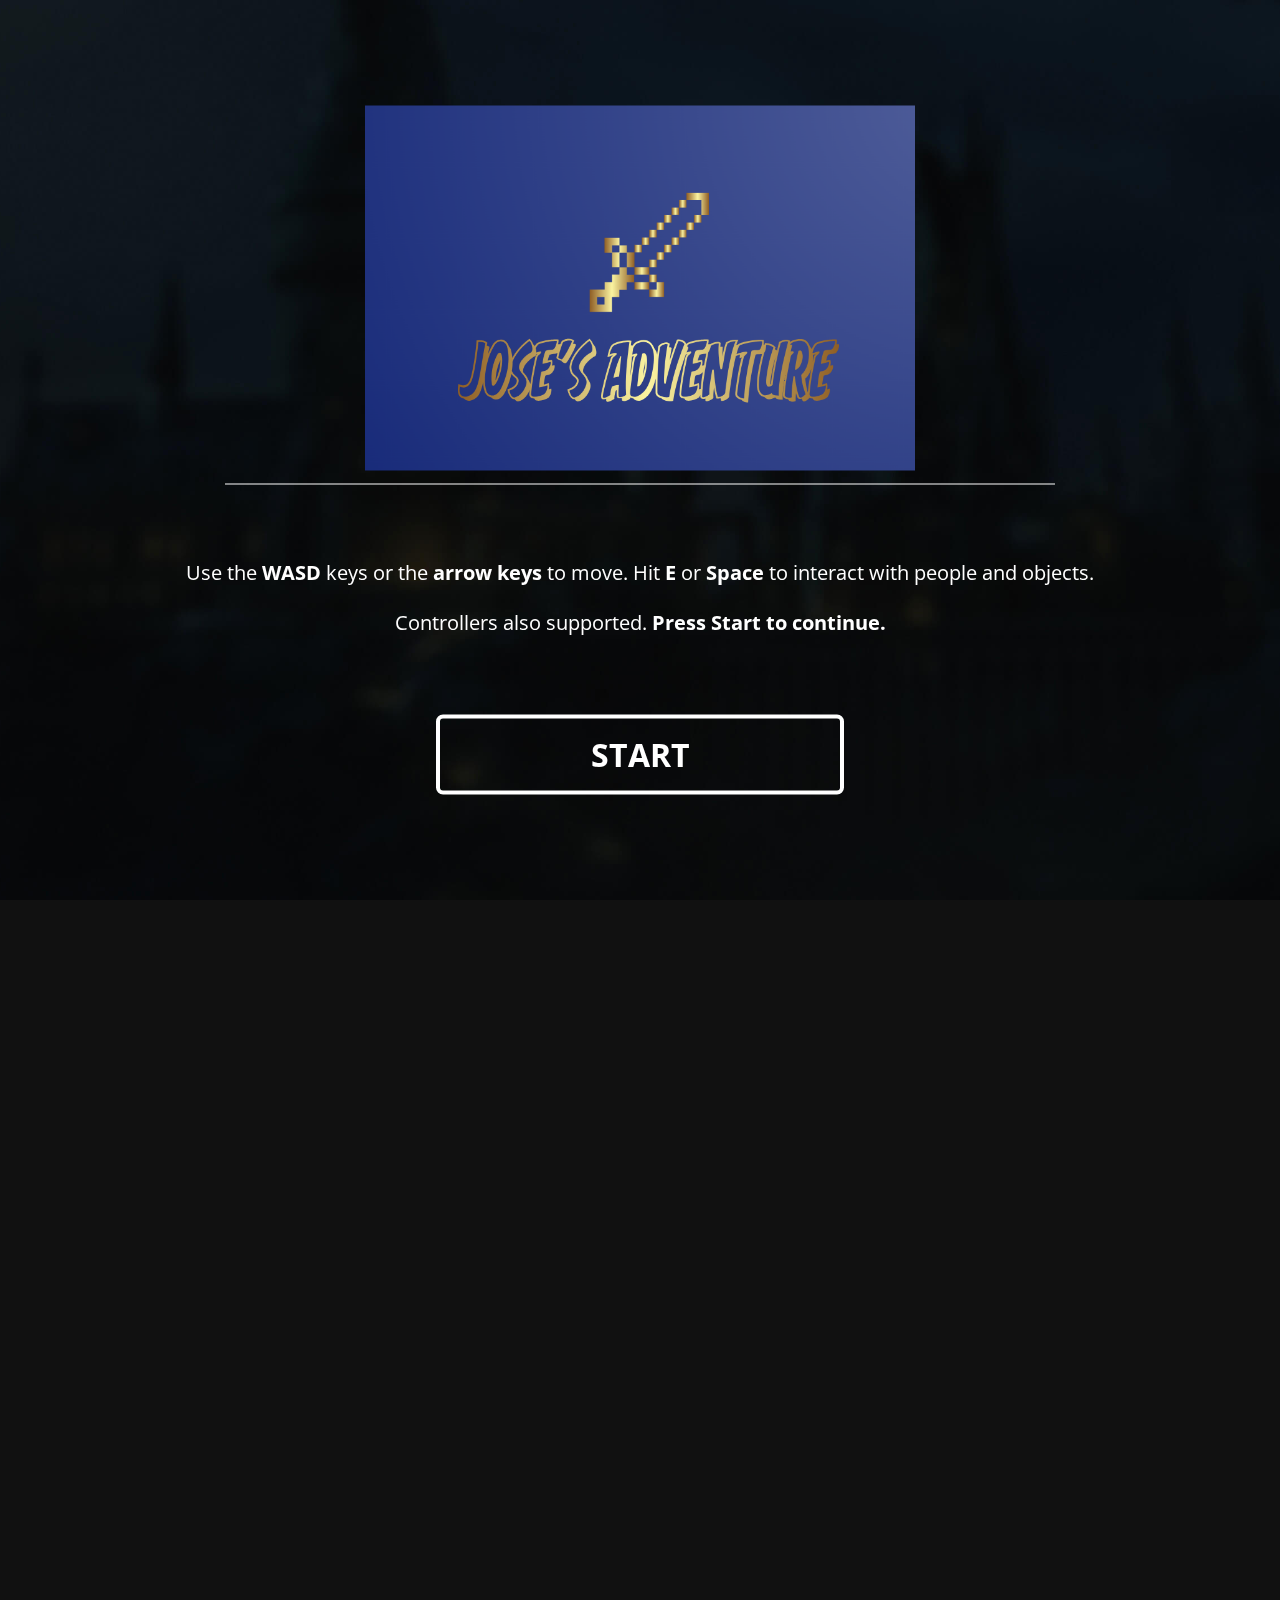
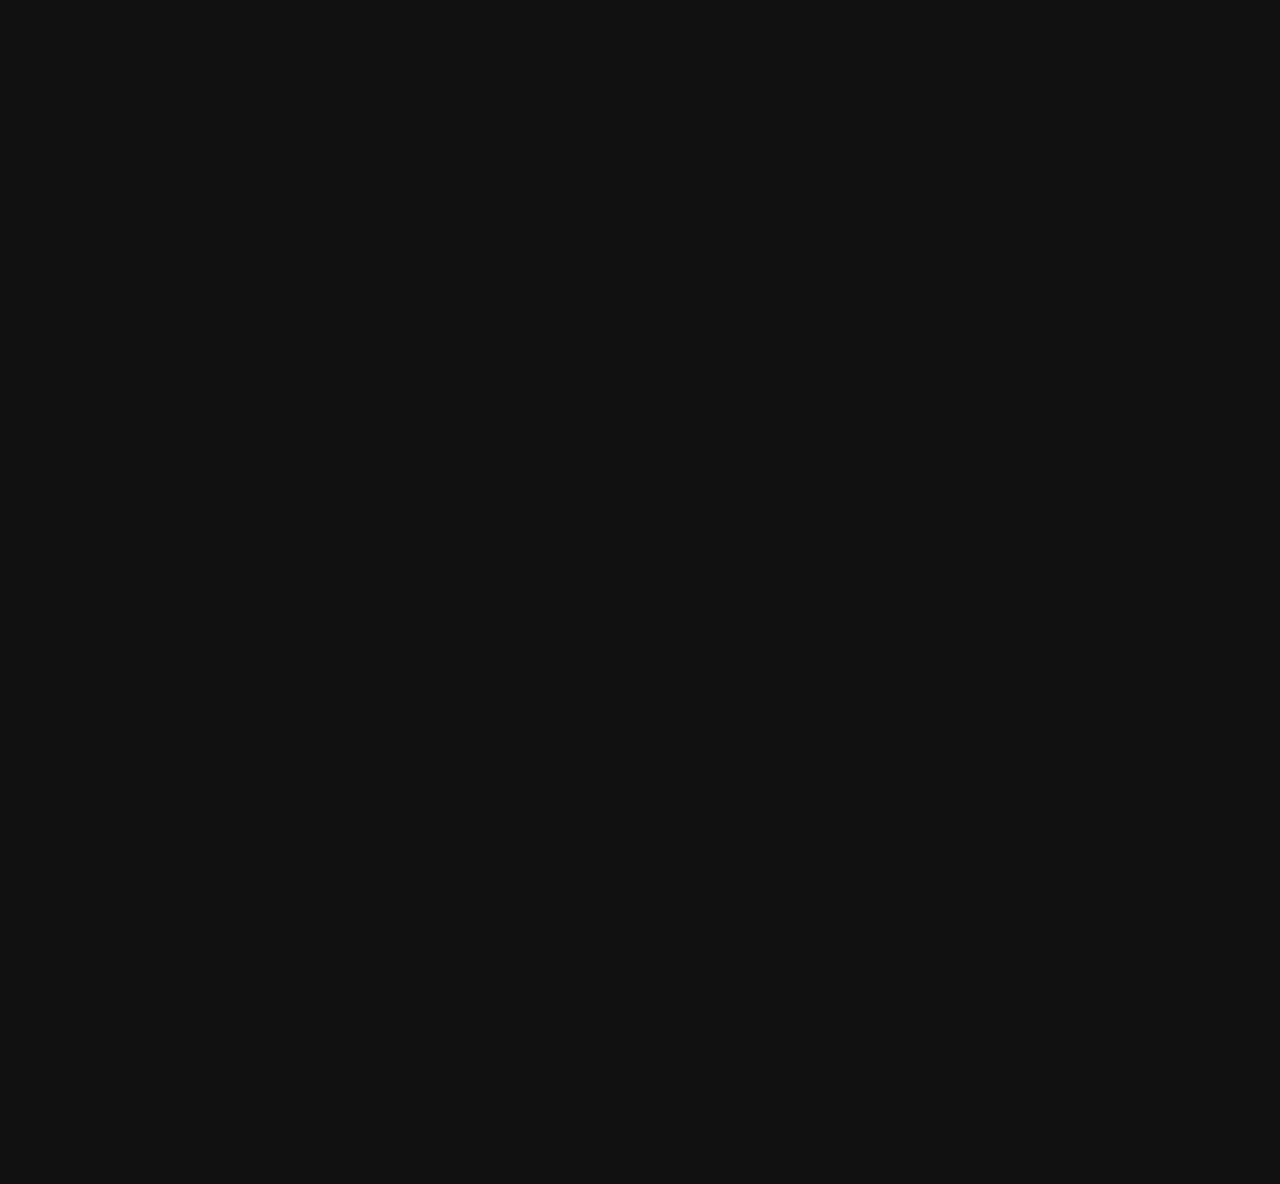
==== commit 1e69b900: "new changes" ====
--- a/index.html
+++ b/index.html
@@ -4,8 +4,8 @@
 <head>
     <meta name="viewport" content="width=1024">
     <title>Jose's Adventure!</title>
-    <link rel="shortcut icon" href="favicon.ico">
-    <link rel="icon" sizes="300x300" href="icon-300x300.png">
+    <link rel="shortcut icon" href="jose.ico">
+    <link rel="icon" sizes="300x300" href="icon-jose.png">
     <link rel="stylesheet" href="css/main.css">
     <link href='https://fonts.googleapis.com/css?family=Open+Sans:400,700|VT323' rel='stylesheet' type='text/css'>
     <script src="js/libs.js"></script>
